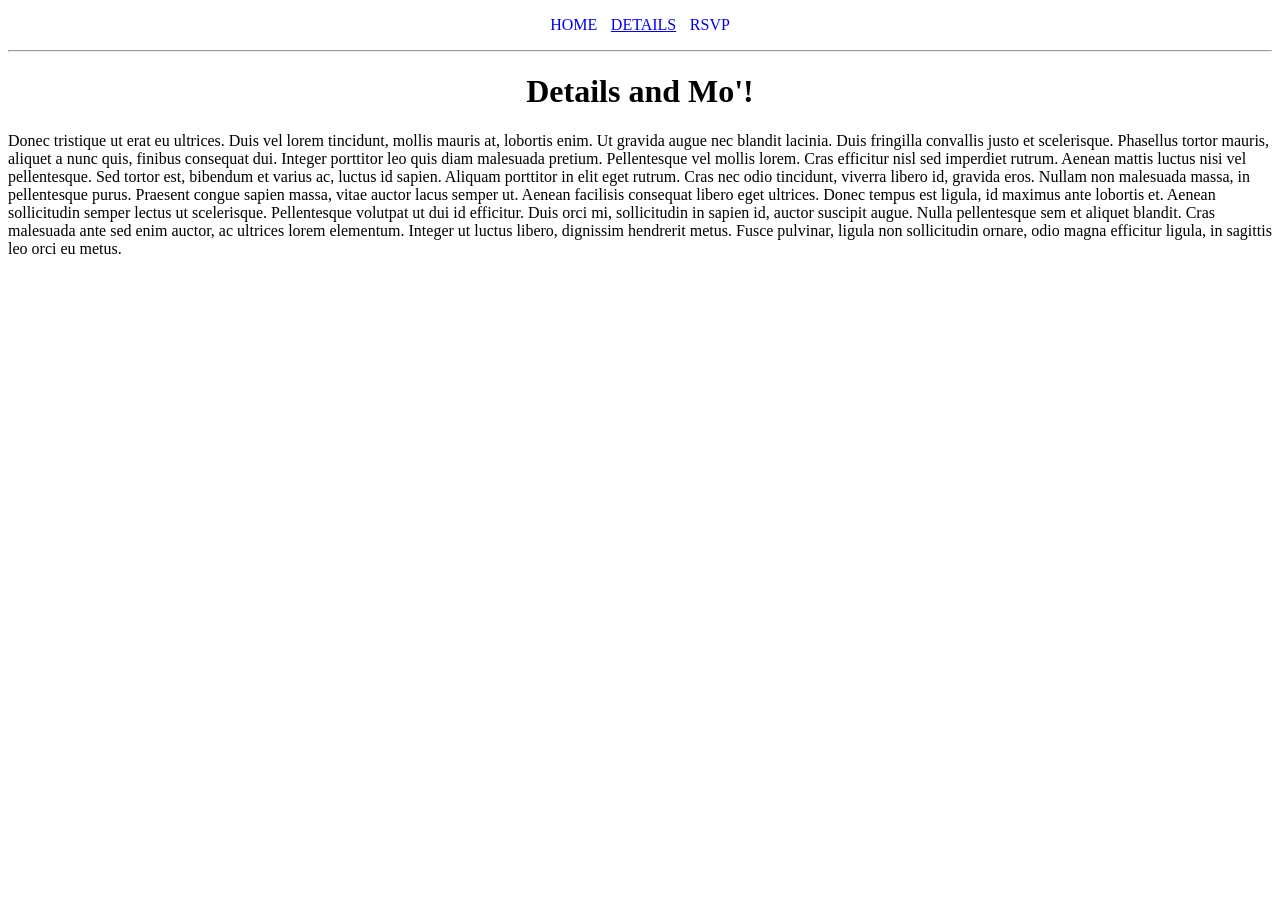
==== details.html @ 3e86ffa3 "first" ====
<!DOCTYPE html>
<html>
<head>
	<title>WedFest 2025!</title>
	<link rel="stylesheet" type="text/css" href="./css/water.min.css?1">
	<link rel="stylesheet" type="text/css" href="./css/main.css?3">
	<link rel="icon" type="image/png" href="/images/favicon.ico">
	<link rel="image_src" href="http://erhart.me/images/logo.png" />
	<meta property="og:url" content="http://erhart.me/" />
	<meta property="og:image" content="http://erhart.me/images/logo.png" />
	<meta property="og:title" content="WedFest 2025" />
	<meta property="og:description" content="Coolest Wedding You've Ever Been To." />
	<meta name="viewport" content="width=device-width, initial-scale=1.0">
</style>

</head>
<body>

<div>
	<center>
		<ul>
		 <li><a href="/">Home</a></li>
		 <li><a href="#" class='selected'>Details</a></li>
		 <li><a href="#">RSVP</a></li>
		</ul>
	</center>
	<hr />
	<div>
	<center>
		<h1>Details and Mo'!</h1>
	</center>
	<p>
		

Donec tristique ut erat eu ultrices. Duis vel lorem tincidunt, mollis mauris at, lobortis enim. Ut gravida augue nec blandit lacinia. Duis fringilla convallis justo et scelerisque. Phasellus tortor mauris, aliquet a nunc quis, finibus consequat dui. Integer porttitor leo quis diam malesuada pretium. Pellentesque vel mollis lorem. Cras efficitur nisl sed imperdiet rutrum. Aenean mattis luctus nisi vel pellentesque. Sed tortor est, bibendum et varius ac, luctus id sapien. Aliquam porttitor in elit eget rutrum. Cras nec odio tincidunt, viverra libero id, gravida eros. Nullam non malesuada massa, in pellentesque purus. Praesent congue sapien massa, vitae auctor lacus semper ut. Aenean facilisis consequat libero eget ultrices. Donec tempus est ligula, id maximus ante lobortis et.

Aenean sollicitudin semper lectus ut scelerisque. Pellentesque volutpat ut dui id efficitur. Duis orci mi, sollicitudin in sapien id, auctor suscipit augue. Nulla pellentesque sem et aliquet blandit. Cras malesuada ante sed enim auctor, ac ultrices lorem elementum. Integer ut luctus libero, dignissim hendrerit metus. Fusce pulvinar, ligula non sollicitudin ornare, odio magna efficitur ligula, in sagittis leo orci eu metus. 
	</p>
	</div>

</div>
</body>
</html>
---- css/water.min.css ----
:root{--background-body:#fff;--background:#efefef;--background-alt:#f7f7f7;--selection:#9e9e9e;--text-main:#363636;--text-bright:#000;--text-muted:#70777f;--links:#0076d1;--focus:rgba(0,150,191,0.67);--border:#dbdbdb;--code:#000;--animation-duration:0.1s;--button-base:#d0cfcf;--button-hover:#9b9b9b;--scrollbar-thumb:#aaa;--scrollbar-thumb-hover:var(--button-hover);--form-placeholder:#949494;--form-text:#1d1d1d;--variable:#39a33c;--highlight:#ff0;--select-arrow:url("data:image/svg+xml;charset=utf-8,%3Csvg xmlns='http://www.w3.org/2000/svg' height='63' width='117' fill='%23161f27'%3E%3Cpath d='M115 2c-1-2-4-2-5 0L59 53 7 2a4 4 0 00-5 5l54 54 2 2 3-2 54-54c2-1 2-4 0-5z'/%3E%3C/svg%3E")}@media (prefers-color-scheme:dark){:root{--background-body:#202b38;--background:#161f27;--background-alt:#1a242f;--selection:#1c76c5;--text-main:#dbdbdb;--text-bright:#fff;--text-muted:#a9b1ba;--links:#41adff;--focus:rgba(0,150,191,0.67);--border:#526980;--code:#ffbe85;--animation-duration:0.1s;--button-base:#0c151c;--button-hover:#040a0f;--scrollbar-thumb:var(--button-hover);--scrollbar-thumb-hover:#000;--form-placeholder:#a9a9a9;--form-text:#fff;--variable:#d941e2;--highlight:#efdb43;--select-arrow:url("data:image/svg+xml;charset=utf-8,%3Csvg xmlns='http://www.w3.org/2000/svg' height='63' width='117' fill='%23efefef'%3E%3Cpath d='M115 2c-1-2-4-2-5 0L59 53 7 2a4 4 0 00-5 5l54 54 2 2 3-2 54-54c2-1 2-4 0-5z'/%3E%3C/svg%3E")}}html{scrollbar-color:#aaa #fff;scrollbar-color:var(--scrollbar-thumb) var(--background-body);scrollbar-width:thin}@media (prefers-color-scheme:dark){html{scrollbar-color:#040a0f #202b38;scrollbar-color:var(--scrollbar-thumb) var(--background-body)}}body{font-family:system-ui,-apple-system,BlinkMacSystemFont,Segoe UI,Roboto,Oxygen,Ubuntu,Cantarell,Fira Sans,Droid Sans,Helvetica Neue,Segoe UI Emoji,Apple Color Emoji,Noto Color Emoji,sans-serif;line-height:1.4;max-width:800px;margin:20px auto;padding:0 10px;word-wrap:break-word;color:#363636;color:var(--text-main);background:#fff;background:var(--background-body);text-rendering:optimizeLegibility}@media (prefers-color-scheme:dark){body{background:#202b38;background:var(--background-body);color:#dbdbdb;color:var(--text-main)}}button{transition:background-color .1s linear,border-color .1s linear,color .1s linear,box-shadow .1s linear,transform .1s ease;transition:background-color var(--animation-duration) linear,border-color var(--animation-duration) linear,color var(--animation-duration) linear,box-shadow var(--animation-duration) linear,transform var(--animation-duration) ease}@media (prefers-color-scheme:dark){button{transition:background-color .1s linear,border-color .1s linear,color .1s linear,box-shadow .1s linear,transform .1s ease;transition:background-color var(--animation-duration) linear,border-color var(--animation-duration) linear,color var(--animation-duration) linear,box-shadow var(--animation-duration) linear,transform var(--animation-duration) ease}}input{transition:background-color .1s linear,border-color .1s linear,color .1s linear,box-shadow .1s linear,transform .1s ease;transition:background-color var(--animation-duration) linear,border-color var(--animation-duration) linear,color var(--animation-duration) linear,box-shadow var(--animation-duration) linear,transform var(--animation-duration) ease}@media (prefers-color-scheme:dark){input{transition:background-color .1s linear,border-color .1s linear,color .1s linear,box-shadow .1s linear,transform .1s ease;transition:background-color var(--animation-duration) linear,border-color var(--animation-duration) linear,color var(--animation-duration) linear,box-shadow var(--animation-duration) linear,transform var(--animation-duration) ease}}textarea{transition:background-color .1s linear,border-color .1s linear,color .1s linear,box-shadow .1s linear,transform .1s ease;transition:background-color var(--animation-duration) linear,border-color var(--animation-duration) linear,color var(--animation-duration) linear,box-shadow var(--animation-duration) linear,transform var(--animation-duration) ease}@media (prefers-color-scheme:dark){textarea{transition:background-color .1s linear,border-color .1s linear,color .1s linear,box-shadow .1s linear,transform .1s ease;transition:background-color var(--animation-duration) linear,border-color var(--animation-duration) linear,color var(--animation-duration) linear,box-shadow var(--animation-duration) linear,transform var(--animation-duration) ease}}h1{font-size:2.2em;margin-top:0}h1,h2,h3,h4,h5,h6{margin-bottom:12px;margin-top:24px}h1{color:#000;color:var(--text-bright)}@media (prefers-color-scheme:dark){h1{color:#fff;color:var(--text-bright)}}h2{color:#000;color:var(--text-bright)}@media (prefers-color-scheme:dark){h2{color:#fff;color:var(--text-bright)}}h3{color:#000;color:var(--text-bright)}@media (prefers-color-scheme:dark){h3{color:#fff;color:var(--text-bright)}}h4{color:#000;color:var(--text-bright)}@media (prefers-color-scheme:dark){h4{color:#fff;color:var(--text-bright)}}h5{color:#000;color:var(--text-bright)}@media (prefers-color-scheme:dark){h5{color:#fff;color:var(--text-bright)}}h6{color:#000;color:var(--text-bright)}@media (prefers-color-scheme:dark){h6{color:#fff;color:var(--text-bright)}}strong{color:#000;color:var(--text-bright)}@media (prefers-color-scheme:dark){strong{color:#fff;color:var(--text-bright)}}b,h1,h2,h3,h4,h5,h6,strong,th{font-weight:600}q:after,q:before{content:none}blockquote{border-left:4px solid rgba(0,150,191,.67);border-left:4px solid var(--focus);margin:1.5em 0;padding:.5em 1em;font-style:italic}@media (prefers-color-scheme:dark){blockquote{border-left:4px solid rgba(0,150,191,.67);border-left:4px solid var(--focus)}}q{border-left:4px solid rgba(0,150,191,.67);border-left:4px solid var(--focus);margin:1.5em 0;padding:.5em 1em;font-style:italic}@media (prefers-color-scheme:dark){q{border-left:4px solid rgba(0,150,191,.67);border-left:4px solid var(--focus)}}blockquote>footer{font-style:normal;border:0}address,blockquote cite{font-style:normal}a[href^=mailto\:]:before{content:"📧 "}a[href^=tel\:]:before{content:"📞 "}a[href^=sms\:]:before{content:"💬 "}mark{background-color:#ff0;background-color:var(--highlight);border-radius:2px;padding:0 2px;color:#000}@media (prefers-color-scheme:dark){mark{background-color:#efdb43;background-color:var(--highlight)}}a>code,a>strong{color:inherit}button,input[type=button],input[type=checkbox],input[type=radio],input[type=range],input[type=reset],input[type=submit],select{cursor:pointer}input,select{display:block}[type=checkbox],[type=radio]{display:initial}input{color:#1d1d1d;color:var(--form-text);background-color:#efefef;background-color:var(--background);font-family:inherit;font-size:inherit;margin-right:6px;margin-bottom:6px;padding:10px;border:none;border-radius:6px;outline:none}@media (prefers-color-scheme:dark){input{background-color:#161f27;background-color:var(--background);color:#fff;color:var(--form-text)}}button{color:#1d1d1d;color:var(--form-text);background-color:#efefef;background-color:var(--background);font-family:inherit;font-size:inherit;margin-right:6px;margin-bottom:6px;padding:10px;border:none;border-radius:6px;outline:none}@media (prefers-color-scheme:dark){button{background-color:#161f27;background-color:var(--background);color:#fff;color:var(--form-text)}}textarea{color:#1d1d1d;color:var(--form-text);background-color:#efefef;background-color:var(--background);font-family:inherit;font-size:inherit;margin-right:6px;margin-bottom:6px;padding:10px;border:none;border-radius:6px;outline:none}@media (prefers-color-scheme:dark){textarea{background-color:#161f27;background-color:var(--background);color:#fff;color:var(--form-text)}}select{color:#1d1d1d;color:var(--form-text);background-color:#efefef;background-color:var(--background);font-family:inherit;font-size:inherit;margin-right:6px;margin-bottom:6px;padding:10px;border:none;border-radius:6px;outline:none}@media (prefers-color-scheme:dark){select{background-color:#161f27;background-color:var(--background);color:#fff;color:var(--form-text)}}button{background-color:#d0cfcf;background-color:var(--button-base);padding-right:30px;padding-left:30px}@media (prefers-color-scheme:dark){button{background-color:#0c151c;background-color:var(--button-base)}}input[type=submit]{background-color:#d0cfcf;background-color:var(--button-base);padding-right:30px;padding-left:30px}@media (prefers-color-scheme:dark){input[type=submit]{background-color:#0c151c;background-color:var(--button-base)}}input[type=reset]{background-color:#d0cfcf;background-color:var(--button-base);padding-right:30px;padding-left:30px}@media (prefers-color-scheme:dark){input[type=reset]{background-color:#0c151c;background-color:var(--button-base)}}input[type=button]{background-color:#d0cfcf;background-color:var(--button-base);padding-right:30px;padding-left:30px}@media (prefers-color-scheme:dark){input[type=button]{background-color:#0c151c;background-color:var(--button-base)}}button:hover{background:#9b9b9b;background:var(--button-hover)}@media (prefers-color-scheme:dark){button:hover{background:#040a0f;background:var(--button-hover)}}input[type=submit]:hover{background:#9b9b9b;background:var(--button-hover)}@media (prefers-color-scheme:dark){input[type=submit]:hover{background:#040a0f;background:var(--button-hover)}}input[type=reset]:hover{background:#9b9b9b;background:var(--button-hover)}@media (prefers-color-scheme:dark){input[type=reset]:hover{background:#040a0f;background:var(--button-hover)}}input[type=button]:hover{background:#9b9b9b;background:var(--button-hover)}@media (prefers-color-scheme:dark){input[type=button]:hover{background:#040a0f;background:var(--button-hover)}}input[type=color]{min-height:2rem;padding:8px;cursor:pointer}input[type=checkbox],input[type=radio]{height:1em;width:1em}input[type=radio]{border-radius:100%}input{vertical-align:top}label{vertical-align:middle;margin-bottom:4px;display:inline-block}button,input:not([type=checkbox]):not([type=radio]),input[type=range],select,textarea{-webkit-appearance:none}textarea{display:block;margin-right:0;box-sizing:border-box;resize:vertical}textarea:not([cols]){width:100%}textarea:not([rows]){min-height:40px;height:140px}select{background:#efefef url("data:image/svg+xml;charset=utf-8,%3Csvg xmlns='http://www.w3.org/2000/svg' height='63' width='117' fill='%23161f27'%3E%3Cpath d='M115 2c-1-2-4-2-5 0L59 53 7 2a4 4 0 00-5 5l54 54 2 2 3-2 54-54c2-1 2-4 0-5z'/%3E%3C/svg%3E") calc(100% - 12px) 50%/12px no-repeat;background:var(--background) var(--select-arrow) calc(100% - 12px) 50%/12px no-repeat;padding-right:35px}@media (prefers-color-scheme:dark){select{background:#161f27 url("data:image/svg+xml;charset=utf-8,%3Csvg xmlns='http://www.w3.org/2000/svg' height='63' width='117' fill='%23efefef'%3E%3Cpath d='M115 2c-1-2-4-2-5 0L59 53 7 2a4 4 0 00-5 5l54 54 2 2 3-2 54-54c2-1 2-4 0-5z'/%3E%3C/svg%3E") calc(100% - 12px) 50%/12px no-repeat;background:var(--background) var(--select-arrow) calc(100% - 12px) 50%/12px no-repeat}}select::-ms-expand{display:none}select[multiple]{padding-right:10px;background-image:none;overflow-y:auto}input:focus{box-shadow:0 0 0 2px rgba(0,150,191,.67);box-shadow:0 0 0 2px var(--focus)}@media (prefers-color-scheme:dark){input:focus{box-shadow:0 0 0 2px rgba(0,150,191,.67);box-shadow:0 0 0 2px var(--focus)}}select:focus{box-shadow:0 0 0 2px rgba(0,150,191,.67);box-shadow:0 0 0 2px var(--focus)}@media (prefers-color-scheme:dark){select:focus{box-shadow:0 0 0 2px rgba(0,150,191,.67);box-shadow:0 0 0 2px var(--focus)}}button:focus{box-shadow:0 0 0 2px rgba(0,150,191,.67);box-shadow:0 0 0 2px var(--focus)}@media (prefers-color-scheme:dark){button:focus{box-shadow:0 0 0 2px rgba(0,150,191,.67);box-shadow:0 0 0 2px var(--focus)}}textarea:focus{box-shadow:0 0 0 2px rgba(0,150,191,.67);box-shadow:0 0 0 2px var(--focus)}@media (prefers-color-scheme:dark){textarea:focus{box-shadow:0 0 0 2px rgba(0,150,191,.67);box-shadow:0 0 0 2px var(--focus)}}button:active,input[type=button]:active,input[type=checkbox]:active,input[type=radio]:active,input[type=range]:active,input[type=reset]:active,input[type=submit]:active{transform:translateY(2px)}button:disabled,input:disabled,select:disabled,textarea:disabled{cursor:not-allowed;opacity:.5}::-moz-placeholder{color:#949494;color:var(--form-placeholder)}:-ms-input-placeholder{color:#949494;color:var(--form-placeholder)}::-ms-input-placeholder{color:#949494;color:var(--form-placeholder)}::placeholder{color:#949494;color:var(--form-placeholder)}@media (prefers-color-scheme:dark){::-moz-placeholder{color:#a9a9a9;color:var(--form-placeholder)}:-ms-input-placeholder{color:#a9a9a9;color:var(--form-placeholder)}::-ms-input-placeholder{color:#a9a9a9;color:var(--form-placeholder)}::placeholder{color:#a9a9a9;color:var(--form-placeholder)}}fieldset{border:1px solid rgba(0,150,191,.67);border:1px solid var(--focus);border-radius:6px;margin:0 0 12px;padding:10px}@media (prefers-color-scheme:dark){fieldset{border:1px solid rgba(0,150,191,.67);border:1px solid var(--focus)}}legend{font-size:.9em;font-weight:600}input[type=range]{margin:10px 0;padding:10px 0;background:transparent}input[type=range]:focus{outline:none}input[type=range]::-webkit-slider-runnable-track{width:100%;height:9.5px;-webkit-transition:.2s;transition:.2s;background:#efefef;background:var(--background);border-radius:3px}@media (prefers-color-scheme:dark){input[type=range]::-webkit-slider-runnable-track{background:#161f27;background:var(--background)}}input[type=range]::-webkit-slider-thumb{box-shadow:0 1px 1px #000,0 0 1px #0d0d0d;height:20px;width:20px;border-radius:50%;background:#dbdbdb;background:var(--border);-webkit-appearance:none;margin-top:-7px}@media (prefers-color-scheme:dark){input[type=range]::-webkit-slider-thumb{background:#526980;background:var(--border)}}input[type=range]:focus::-webkit-slider-runnable-track{background:#efefef;background:var(--background)}@media (prefers-color-scheme:dark){input[type=range]:focus::-webkit-slider-runnable-track{background:#161f27;background:var(--background)}}input[type=range]::-moz-range-track{width:100%;height:9.5px;-moz-transition:.2s;transition:.2s;background:#efefef;background:var(--background);border-radius:3px}@media (prefers-color-scheme:dark){input[type=range]::-moz-range-track{background:#161f27;background:var(--background)}}input[type=range]::-moz-range-thumb{box-shadow:1px 1px 1px #000,0 0 1px #0d0d0d;height:20px;width:20px;border-radius:50%;background:#dbdbdb;background:var(--border)}@media (prefers-color-scheme:dark){input[type=range]::-moz-range-thumb{background:#526980;background:var(--border)}}input[type=range]::-ms-track{width:100%;height:9.5px;background:transparent;border-color:transparent;border-width:16px 0;color:transparent}input[type=range]::-ms-fill-lower{background:#efefef;background:var(--background);border:.2px solid #010101;border-radius:3px;box-shadow:1px 1px 1px #000,0 0 1px #0d0d0d}@media (prefers-color-scheme:dark){input[type=range]::-ms-fill-lower{background:#161f27;background:var(--background)}}input[type=range]::-ms-fill-upper{background:#efefef;background:var(--background);border:.2px solid #010101;border-radius:3px;box-shadow:1px 1px 1px #000,0 0 1px #0d0d0d}@media (prefers-color-scheme:dark){input[type=range]::-ms-fill-upper{background:#161f27;background:var(--background)}}input[type=range]::-ms-thumb{box-shadow:1px 1px 1px #000,0 0 1px #0d0d0d;border:1px solid #000;height:20px;width:20px;border-radius:50%;background:#dbdbdb;background:var(--border)}@media (prefers-color-scheme:dark){input[type=range]::-ms-thumb{background:#526980;background:var(--border)}}input[type=range]:focus::-ms-fill-lower{background:#efefef;background:var(--background)}@media (prefers-color-scheme:dark){input[type=range]:focus::-ms-fill-lower{background:#161f27;background:var(--background)}}input[type=range]:focus::-ms-fill-upper{background:#efefef;background:var(--background)}@media (prefers-color-scheme:dark){input[type=range]:focus::-ms-fill-upper{background:#161f27;background:var(--background)}}a{text-decoration:none;color:#0076d1;color:var(--links)}@media (prefers-color-scheme:dark){a{color:#41adff;color:var(--links)}}a:hover{text-decoration:underline}code{background:#efefef;background:var(--background);color:#000;color:var(--code);padding:2.5px 5px;border-radius:6px;font-size:1em}@media (prefers-color-scheme:dark){code{color:#ffbe85;color:var(--code);background:#161f27;background:var(--background)}}samp{background:#efefef;background:var(--background);color:#000;color:var(--code);padding:2.5px 5px;border-radius:6px;font-size:1em}@media (prefers-color-scheme:dark){samp{color:#ffbe85;color:var(--code);background:#161f27;background:var(--background)}}time{background:#efefef;background:var(--background);color:#000;color:var(--code);padding:2.5px 5px;border-radius:6px;font-size:1em}@media (prefers-color-scheme:dark){time{color:#ffbe85;color:var(--code);background:#161f27;background:var(--background)}}pre>code{padding:10px;display:block;overflow-x:auto}var{color:#39a33c;color:var(--variable);font-style:normal;font-family:monospace}@media (prefers-color-scheme:dark){var{color:#d941e2;color:var(--variable)}}kbd{background:#efefef;background:var(--background);border:1px solid #dbdbdb;border:1px solid var(--border);border-radius:2px;color:#363636;color:var(--text-main);padding:2px 4px}@media (prefers-color-scheme:dark){kbd{color:#dbdbdb;color:var(--text-main);border:1px solid #526980;border:1px solid var(--border);background:#161f27;background:var(--background)}}img,video{max-width:100%;height:auto}hr{border:none;border-top:1px solid #dbdbdb;border-top:1px solid var(--border)}@media (prefers-color-scheme:dark){hr{border-top:1px solid #526980;border-top:1px solid var(--border)}}table{border-collapse:collapse;margin-bottom:10px;width:100%;table-layout:fixed}table caption,td,th{text-align:left}td,th{padding:6px;vertical-align:top;word-wrap:break-word}thead{border-bottom:1px solid #dbdbdb;border-bottom:1px solid var(--border)}@media (prefers-color-scheme:dark){thead{border-bottom:1px solid #526980;border-bottom:1px solid var(--border)}}tfoot{border-top:1px solid #dbdbdb;border-top:1px solid var(--border)}@media (prefers-color-scheme:dark){tfoot{border-top:1px solid #526980;border-top:1px solid var(--border)}}tbody tr:nth-child(2n){background-color:#efefef;background-color:var(--background)}@media (prefers-color-scheme:dark){tbody tr:nth-child(2n){background-color:#161f27;background-color:var(--background)}}tbody tr:nth-child(2n) button{background-color:#f7f7f7;background-color:var(--background-alt)}@media (prefers-color-scheme:dark){tbody tr:nth-child(2n) button{background-color:#1a242f;background-color:var(--background-alt)}}tbody tr:nth-child(2n) button:hover{background-color:#fff;background-color:var(--background-body)}@media (prefers-color-scheme:dark){tbody tr:nth-child(2n) button:hover{background-color:#202b38;background-color:var(--background-body)}}::-webkit-scrollbar{height:10px;width:10px}::-webkit-scrollbar-track{background:#efefef;background:var(--background);border-radius:6px}@media (prefers-color-scheme:dark){::-webkit-scrollbar-track{background:#161f27;background:var(--background)}}::-webkit-scrollbar-thumb{background:#aaa;background:var(--scrollbar-thumb);border-radius:6px}@media (prefers-color-scheme:dark){::-webkit-scrollbar-thumb{background:#040a0f;background:var(--scrollbar-thumb)}}::-webkit-scrollbar-thumb:hover{background:#9b9b9b;background:var(--scrollbar-thumb-hover)}@media (prefers-color-scheme:dark){::-webkit-scrollbar-thumb:hover{background:#000;background:var(--scrollbar-thumb-hover)}}::-moz-selection{background-color:#9e9e9e;background-color:var(--selection);color:#000;color:var(--text-bright)}::selection{background-color:#9e9e9e;background-color:var(--selection);color:#000;color:var(--text-bright)}@media (prefers-color-scheme:dark){::-moz-selection{color:#fff;color:var(--text-bright)}::selection{color:#fff;color:var(--text-bright)}}@media (prefers-color-scheme:dark){::-moz-selection{background-color:#1c76c5;background-color:var(--selection)}::selection{background-color:#1c76c5;background-color:var(--selection)}}details{display:flex;flex-direction:column;align-items:flex-start;background-color:#f7f7f7;background-color:var(--background-alt);padding:10px 10px 0;margin:1em 0;border-radius:6px;overflow:hidden}@media (prefers-color-scheme:dark){details{background-color:#1a242f;background-color:var(--background-alt)}}details[open]{padding:10px}details>:last-child{margin-bottom:0}details[open] summary{margin-bottom:10px}summary{display:list-item;background-color:#efefef;background-color:var(--background);padding:10px;margin:-10px -10px 0;cursor:pointer;outline:none}@media (prefers-color-scheme:dark){summary{background-color:#161f27;background-color:var(--background)}}summary:focus,summary:hover{text-decoration:underline}details>:not(summary){margin-top:0}summary::-webkit-details-marker{color:#363636;color:var(--text-main)}@media (prefers-color-scheme:dark){summary::-webkit-details-marker{color:#dbdbdb;color:var(--text-main)}}dialog{background-color:#f7f7f7;background-color:var(--background-alt);color:#363636;color:var(--text-main);border-radius:6px;border:#dbdbdb;border-color:var(--border);padding:10px 30px}@media (prefers-color-scheme:dark){dialog{border-color:#526980;border-color:var(--border);color:#dbdbdb;color:var(--text-main);background-color:#1a242f;background-color:var(--background-alt)}}dialog>header:first-child{background-color:#efefef;background-color:var(--background);border-radius:6px 6px 0 0;margin:-10px -30px 10px;padding:10px;text-align:center}@media (prefers-color-scheme:dark){dialog>header:first-child{background-color:#161f27;background-color:var(--background)}}dialog::-webkit-backdrop{background:rgba(0,0,0,.61);-webkit-backdrop-filter:blur(4px);backdrop-filter:blur(4px)}dialog::backdrop{background:rgba(0,0,0,.61);-webkit-backdrop-filter:blur(4px);backdrop-filter:blur(4px)}footer{border-top:1px solid #dbdbdb;border-top:1px solid var(--border);padding-top:10px;color:#70777f;color:var(--text-muted)}@media (prefers-color-scheme:dark){footer{color:#a9b1ba;color:var(--text-muted);border-top:1px solid #526980;border-top:1px solid var(--border)}}body>footer{margin-top:40px}@media print{body,button,code,details,input,pre,summary,textarea{background-color:#fff}button,input,textarea{border:1px solid #000}body,button,code,footer,h1,h2,h3,h4,h5,h6,input,pre,strong,summary,textarea{color:#000}summary::marker{color:#000}summary::-webkit-details-marker{color:#000}tbody tr:nth-child(2n){background-color:#f2f2f2}a{color:#00f;text-decoration:underline}}
---- css/main.css ----
html,body {
     font-family: Charter, "Linux Libertine", Georgia, serif;
     font-style: normal;
}

  @media (prefers-color-scheme: dark) {
    :root {
      --background-body: #593954;
    }
   li a { color: white; }
  }

 ul { list-style: none; padding:0px; } li { text-transform: uppercase; display: inline-block }
li a { text-decoration: none; padding: 0.1em 0.3em; }
li a.selected { text-decoration: underline  }
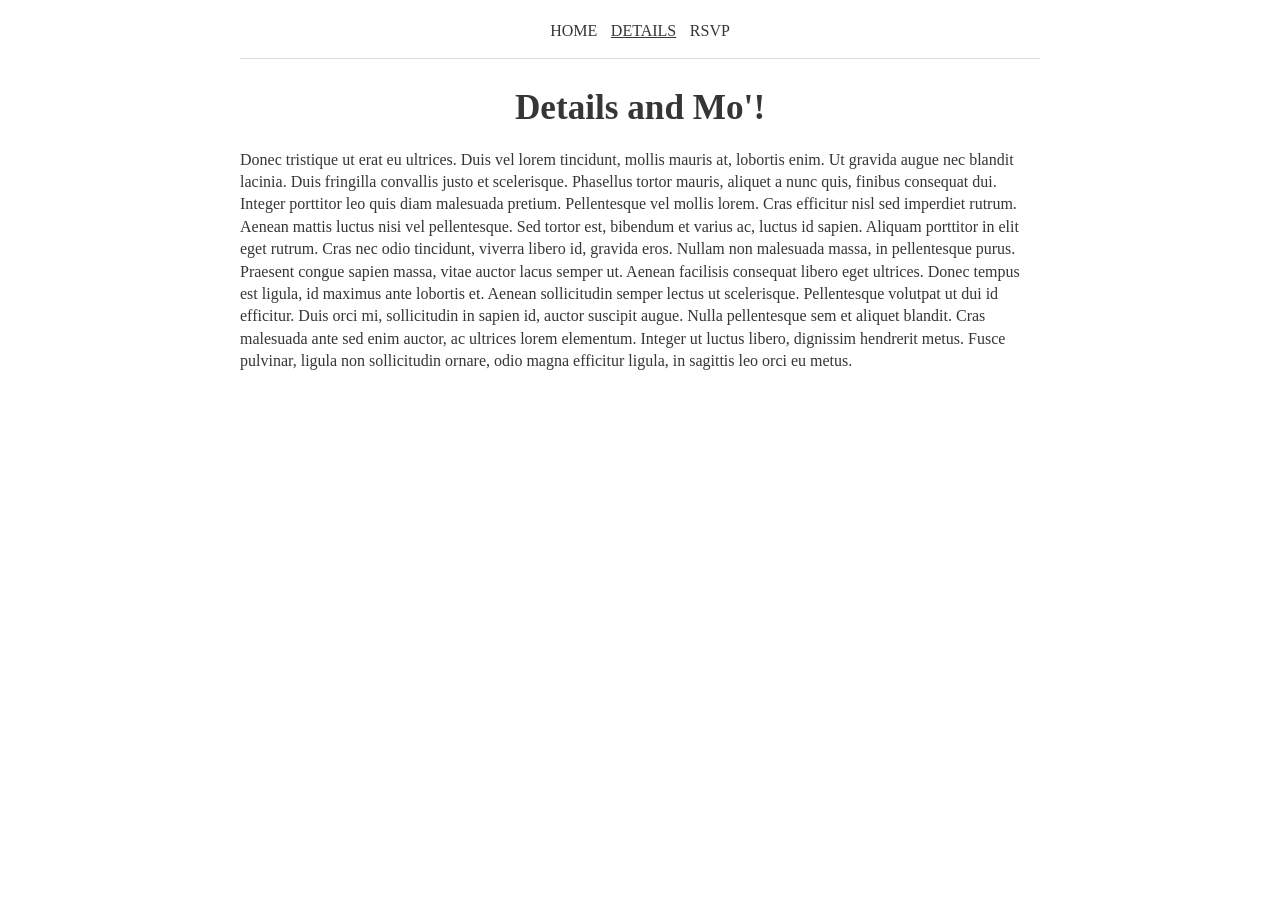
==== commit ac818190: "new stuff" ====
--- a/details.html
+++ b/details.html
@@ -21,7 +21,7 @@
 		<ul>
 		 <li><a href="/">Home</a></li>
 		 <li><a href="#" class='selected'>Details</a></li>
-		 <li><a href="#">RSVP</a></li>
+		 <li><a href="/rsvp.html">RSVP</a></li>
 		</ul>
 	</center>
 	<hr />
@@ -36,8 +36,6 @@
 
 Aenean sollicitudin semper lectus ut scelerisque. Pellentesque volutpat ut dui id efficitur. Duis orci mi, sollicitudin in sapien id, auctor suscipit augue. Nulla pellentesque sem et aliquet blandit. Cras malesuada ante sed enim auctor, ac ultrices lorem elementum. Integer ut luctus libero, dignissim hendrerit metus. Fusce pulvinar, ligula non sollicitudin ornare, odio magna efficitur ligula, in sagittis leo orci eu metus. 
 	</p>
-	</div>
-
 </div>
 </body>
 </html>
--- a/css/water.min.css
+++ b/css/water.min.css
@@ -1 +1,886 @@
-:root{--background-body:#fff;--background:#efefef;--background-alt:#f7f7f7;--selection:#9e9e9e;--text-main:#363636;--text-bright:#000;--text-muted:#70777f;--links:#0076d1;--focus:rgba(0,150,191,0.67);--border:#dbdbdb;--code:#000;--animation-duration:0.1s;--button-base:#d0cfcf;--button-hover:#9b9b9b;--scrollbar-thumb:#aaa;--scrollbar-thumb-hover:var(--button-hover);--form-placeholder:#949494;--form-text:#1d1d1d;--variable:#39a33c;--highlight:#ff0;--select-arrow:url("data:image/svg+xml;charset=utf-8,%3Csvg xmlns='http://www.w3.org/2000/svg' height='63' width='117' fill='%23161f27'%3E%3Cpath d='M115 2c-1-2-4-2-5 0L59 53 7 2a4 4 0 00-5 5l54 54 2 2 3-2 54-54c2-1 2-4 0-5z'/%3E%3C/svg%3E")}@media (prefers-color-scheme:dark){:root{--background-body:#202b38;--background:#161f27;--background-alt:#1a242f;--selection:#1c76c5;--text-main:#dbdbdb;--text-bright:#fff;--text-muted:#a9b1ba;--links:#41adff;--focus:rgba(0,150,191,0.67);--border:#526980;--code:#ffbe85;--animation-duration:0.1s;--button-base:#0c151c;--button-hover:#040a0f;--scrollbar-thumb:var(--button-hover);--scrollbar-thumb-hover:#000;--form-placeholder:#a9a9a9;--form-text:#fff;--variable:#d941e2;--highlight:#efdb43;--select-arrow:url("data:image/svg+xml;charset=utf-8,%3Csvg xmlns='http://www.w3.org/2000/svg' height='63' width='117' fill='%23efefef'%3E%3Cpath d='M115 2c-1-2-4-2-5 0L59 53 7 2a4 4 0 00-5 5l54 54 2 2 3-2 54-54c2-1 2-4 0-5z'/%3E%3C/svg%3E")}}html{scrollbar-color:#aaa #fff;scrollbar-color:var(--scrollbar-thumb) var(--background-body);scrollbar-width:thin}@media (prefers-color-scheme:dark){html{scrollbar-color:#040a0f #202b38;scrollbar-color:var(--scrollbar-thumb) var(--background-body)}}body{font-family:system-ui,-apple-system,BlinkMacSystemFont,Segoe UI,Roboto,Oxygen,Ubuntu,Cantarell,Fira Sans,Droid Sans,Helvetica Neue,Segoe UI Emoji,Apple Color Emoji,Noto Color Emoji,sans-serif;line-height:1.4;max-width:800px;margin:20px auto;padding:0 10px;word-wrap:break-word;color:#363636;color:var(--text-main);background:#fff;background:var(--background-body);text-rendering:optimizeLegibility}@media (prefers-color-scheme:dark){body{background:#202b38;background:var(--background-body);color:#dbdbdb;color:var(--text-main)}}button{transition:background-color .1s linear,border-color .1s linear,color .1s linear,box-shadow .1s linear,transform .1s ease;transition:background-color var(--animation-duration) linear,border-color var(--animation-duration) linear,color var(--animation-duration) linear,box-shadow var(--animation-duration) linear,transform var(--animation-duration) ease}@media (prefers-color-scheme:dark){button{transition:background-color .1s linear,border-color .1s linear,color .1s linear,box-shadow .1s linear,transform .1s ease;transition:background-color var(--animation-duration) linear,border-color var(--animation-duration) linear,color var(--animation-duration) linear,box-shadow var(--animation-duration) linear,transform var(--animation-duration) ease}}input{transition:background-color .1s linear,border-color .1s linear,color .1s linear,box-shadow .1s linear,transform .1s ease;transition:background-color var(--animation-duration) linear,border-color var(--animation-duration) linear,color var(--animation-duration) linear,box-shadow var(--animation-duration) linear,transform var(--animation-duration) ease}@media (prefers-color-scheme:dark){input{transition:background-color .1s linear,border-color .1s linear,color .1s linear,box-shadow .1s linear,transform .1s ease;transition:background-color var(--animation-duration) linear,border-color var(--animation-duration) linear,color var(--animation-duration) linear,box-shadow var(--animation-duration) linear,transform var(--animation-duration) ease}}textarea{transition:background-color .1s linear,border-color .1s linear,color .1s linear,box-shadow .1s linear,transform .1s ease;transition:background-color var(--animation-duration) linear,border-color var(--animation-duration) linear,color var(--animation-duration) linear,box-shadow var(--animation-duration) linear,transform var(--animation-duration) ease}@media (prefers-color-scheme:dark){textarea{transition:background-color .1s linear,border-color .1s linear,color .1s linear,box-shadow .1s linear,transform .1s ease;transition:background-color var(--animation-duration) linear,border-color var(--animation-duration) linear,color var(--animation-duration) linear,box-shadow var(--animation-duration) linear,transform var(--animation-duration) ease}}h1{font-size:2.2em;margin-top:0}h1,h2,h3,h4,h5,h6{margin-bottom:12px;margin-top:24px}h1{color:#000;color:var(--text-bright)}@media (prefers-color-scheme:dark){h1{color:#fff;color:var(--text-bright)}}h2{color:#000;color:var(--text-bright)}@media (prefers-color-scheme:dark){h2{color:#fff;color:var(--text-bright)}}h3{color:#000;color:var(--text-bright)}@media (prefers-color-scheme:dark){h3{color:#fff;color:var(--text-bright)}}h4{color:#000;color:var(--text-bright)}@media (prefers-color-scheme:dark){h4{color:#fff;color:var(--text-bright)}}h5{color:#000;color:var(--text-bright)}@media (prefers-color-scheme:dark){h5{color:#fff;color:var(--text-bright)}}h6{color:#000;color:var(--text-bright)}@media (prefers-color-scheme:dark){h6{color:#fff;color:var(--text-bright)}}strong{color:#000;color:var(--text-bright)}@media (prefers-color-scheme:dark){strong{color:#fff;color:var(--text-bright)}}b,h1,h2,h3,h4,h5,h6,strong,th{font-weight:600}q:after,q:before{content:none}blockquote{border-left:4px solid rgba(0,150,191,.67);border-left:4px solid var(--focus);margin:1.5em 0;padding:.5em 1em;font-style:italic}@media (prefers-color-scheme:dark){blockquote{border-left:4px solid rgba(0,150,191,.67);border-left:4px solid var(--focus)}}q{border-left:4px solid rgba(0,150,191,.67);border-left:4px solid var(--focus);margin:1.5em 0;padding:.5em 1em;font-style:italic}@media (prefers-color-scheme:dark){q{border-left:4px solid rgba(0,150,191,.67);border-left:4px solid var(--focus)}}blockquote>footer{font-style:normal;border:0}address,blockquote cite{font-style:normal}a[href^=mailto\:]:before{content:"📧 "}a[href^=tel\:]:before{content:"📞 "}a[href^=sms\:]:before{content:"💬 "}mark{background-color:#ff0;background-color:var(--highlight);border-radius:2px;padding:0 2px;color:#000}@media (prefers-color-scheme:dark){mark{background-color:#efdb43;background-color:var(--highlight)}}a>code,a>strong{color:inherit}button,input[type=button],input[type=checkbox],input[type=radio],input[type=range],input[type=reset],input[type=submit],select{cursor:pointer}input,select{display:block}[type=checkbox],[type=radio]{display:initial}input{color:#1d1d1d;color:var(--form-text);background-color:#efefef;background-color:var(--background);font-family:inherit;font-size:inherit;margin-right:6px;margin-bottom:6px;padding:10px;border:none;border-radius:6px;outline:none}@media (prefers-color-scheme:dark){input{background-color:#161f27;background-color:var(--background);color:#fff;color:var(--form-text)}}button{color:#1d1d1d;color:var(--form-text);background-color:#efefef;background-color:var(--background);font-family:inherit;font-size:inherit;margin-right:6px;margin-bottom:6px;padding:10px;border:none;border-radius:6px;outline:none}@media (prefers-color-scheme:dark){button{background-color:#161f27;background-color:var(--background);color:#fff;color:var(--form-text)}}textarea{color:#1d1d1d;color:var(--form-text);background-color:#efefef;background-color:var(--background);font-family:inherit;font-size:inherit;margin-right:6px;margin-bottom:6px;padding:10px;border:none;border-radius:6px;outline:none}@media (prefers-color-scheme:dark){textarea{background-color:#161f27;background-color:var(--background);color:#fff;color:var(--form-text)}}select{color:#1d1d1d;color:var(--form-text);background-color:#efefef;background-color:var(--background);font-family:inherit;font-size:inherit;margin-right:6px;margin-bottom:6px;padding:10px;border:none;border-radius:6px;outline:none}@media (prefers-color-scheme:dark){select{background-color:#161f27;background-color:var(--background);color:#fff;color:var(--form-text)}}button{background-color:#d0cfcf;background-color:var(--button-base);padding-right:30px;padding-left:30px}@media (prefers-color-scheme:dark){button{background-color:#0c151c;background-color:var(--button-base)}}input[type=submit]{background-color:#d0cfcf;background-color:var(--button-base);padding-right:30px;padding-left:30px}@media (prefers-color-scheme:dark){input[type=submit]{background-color:#0c151c;background-color:var(--button-base)}}input[type=reset]{background-color:#d0cfcf;background-color:var(--button-base);padding-right:30px;padding-left:30px}@media (prefers-color-scheme:dark){input[type=reset]{background-color:#0c151c;background-color:var(--button-base)}}input[type=button]{background-color:#d0cfcf;background-color:var(--button-base);padding-right:30px;padding-left:30px}@media (prefers-color-scheme:dark){input[type=button]{background-color:#0c151c;background-color:var(--button-base)}}button:hover{background:#9b9b9b;background:var(--button-hover)}@media (prefers-color-scheme:dark){button:hover{background:#040a0f;background:var(--button-hover)}}input[type=submit]:hover{background:#9b9b9b;background:var(--button-hover)}@media (prefers-color-scheme:dark){input[type=submit]:hover{background:#040a0f;background:var(--button-hover)}}input[type=reset]:hover{background:#9b9b9b;background:var(--button-hover)}@media (prefers-color-scheme:dark){input[type=reset]:hover{background:#040a0f;background:var(--button-hover)}}input[type=button]:hover{background:#9b9b9b;background:var(--button-hover)}@media (prefers-color-scheme:dark){input[type=button]:hover{background:#040a0f;background:var(--button-hover)}}input[type=color]{min-height:2rem;padding:8px;cursor:pointer}input[type=checkbox],input[type=radio]{height:1em;width:1em}input[type=radio]{border-radius:100%}input{vertical-align:top}label{vertical-align:middle;margin-bottom:4px;display:inline-block}button,input:not([type=checkbox]):not([type=radio]),input[type=range],select,textarea{-webkit-appearance:none}textarea{display:block;margin-right:0;box-sizing:border-box;resize:vertical}textarea:not([cols]){width:100%}textarea:not([rows]){min-height:40px;height:140px}select{background:#efefef url("data:image/svg+xml;charset=utf-8,%3Csvg xmlns='http://www.w3.org/2000/svg' height='63' width='117' fill='%23161f27'%3E%3Cpath d='M115 2c-1-2-4-2-5 0L59 53 7 2a4 4 0 00-5 5l54 54 2 2 3-2 54-54c2-1 2-4 0-5z'/%3E%3C/svg%3E") calc(100% - 12px) 50%/12px no-repeat;background:var(--background) var(--select-arrow) calc(100% - 12px) 50%/12px no-repeat;padding-right:35px}@media (prefers-color-scheme:dark){select{background:#161f27 url("data:image/svg+xml;charset=utf-8,%3Csvg xmlns='http://www.w3.org/2000/svg' height='63' width='117' fill='%23efefef'%3E%3Cpath d='M115 2c-1-2-4-2-5 0L59 53 7 2a4 4 0 00-5 5l54 54 2 2 3-2 54-54c2-1 2-4 0-5z'/%3E%3C/svg%3E") calc(100% - 12px) 50%/12px no-repeat;background:var(--background) var(--select-arrow) calc(100% - 12px) 50%/12px no-repeat}}select::-ms-expand{display:none}select[multiple]{padding-right:10px;background-image:none;overflow-y:auto}input:focus{box-shadow:0 0 0 2px rgba(0,150,191,.67);box-shadow:0 0 0 2px var(--focus)}@media (prefers-color-scheme:dark){input:focus{box-shadow:0 0 0 2px rgba(0,150,191,.67);box-shadow:0 0 0 2px var(--focus)}}select:focus{box-shadow:0 0 0 2px rgba(0,150,191,.67);box-shadow:0 0 0 2px var(--focus)}@media (prefers-color-scheme:dark){select:focus{box-shadow:0 0 0 2px rgba(0,150,191,.67);box-shadow:0 0 0 2px var(--focus)}}button:focus{box-shadow:0 0 0 2px rgba(0,150,191,.67);box-shadow:0 0 0 2px var(--focus)}@media (prefers-color-scheme:dark){button:focus{box-shadow:0 0 0 2px rgba(0,150,191,.67);box-shadow:0 0 0 2px var(--focus)}}textarea:focus{box-shadow:0 0 0 2px rgba(0,150,191,.67);box-shadow:0 0 0 2px var(--focus)}@media (prefers-color-scheme:dark){textarea:focus{box-shadow:0 0 0 2px rgba(0,150,191,.67);box-shadow:0 0 0 2px var(--focus)}}button:active,input[type=button]:active,input[type=checkbox]:active,input[type=radio]:active,input[type=range]:active,input[type=reset]:active,input[type=submit]:active{transform:translateY(2px)}button:disabled,input:disabled,select:disabled,textarea:disabled{cursor:not-allowed;opacity:.5}::-moz-placeholder{color:#949494;color:var(--form-placeholder)}:-ms-input-placeholder{color:#949494;color:var(--form-placeholder)}::-ms-input-placeholder{color:#949494;color:var(--form-placeholder)}::placeholder{color:#949494;color:var(--form-placeholder)}@media (prefers-color-scheme:dark){::-moz-placeholder{color:#a9a9a9;color:var(--form-placeholder)}:-ms-input-placeholder{color:#a9a9a9;color:var(--form-placeholder)}::-ms-input-placeholder{color:#a9a9a9;color:var(--form-placeholder)}::placeholder{color:#a9a9a9;color:var(--form-placeholder)}}fieldset{border:1px solid rgba(0,150,191,.67);border:1px solid var(--focus);border-radius:6px;margin:0 0 12px;padding:10px}@media (prefers-color-scheme:dark){fieldset{border:1px solid rgba(0,150,191,.67);border:1px solid var(--focus)}}legend{font-size:.9em;font-weight:600}input[type=range]{margin:10px 0;padding:10px 0;background:transparent}input[type=range]:focus{outline:none}input[type=range]::-webkit-slider-runnable-track{width:100%;height:9.5px;-webkit-transition:.2s;transition:.2s;background:#efefef;background:var(--background);border-radius:3px}@media (prefers-color-scheme:dark){input[type=range]::-webkit-slider-runnable-track{background:#161f27;background:var(--background)}}input[type=range]::-webkit-slider-thumb{box-shadow:0 1px 1px #000,0 0 1px #0d0d0d;height:20px;width:20px;border-radius:50%;background:#dbdbdb;background:var(--border);-webkit-appearance:none;margin-top:-7px}@media (prefers-color-scheme:dark){input[type=range]::-webkit-slider-thumb{background:#526980;background:var(--border)}}input[type=range]:focus::-webkit-slider-runnable-track{background:#efefef;background:var(--background)}@media (prefers-color-scheme:dark){input[type=range]:focus::-webkit-slider-runnable-track{background:#161f27;background:var(--background)}}input[type=range]::-moz-range-track{width:100%;height:9.5px;-moz-transition:.2s;transition:.2s;background:#efefef;background:var(--background);border-radius:3px}@media (prefers-color-scheme:dark){input[type=range]::-moz-range-track{background:#161f27;background:var(--background)}}input[type=range]::-moz-range-thumb{box-shadow:1px 1px 1px #000,0 0 1px #0d0d0d;height:20px;width:20px;border-radius:50%;background:#dbdbdb;background:var(--border)}@media (prefers-color-scheme:dark){input[type=range]::-moz-range-thumb{background:#526980;background:var(--border)}}input[type=range]::-ms-track{width:100%;height:9.5px;background:transparent;border-color:transparent;border-width:16px 0;color:transparent}input[type=range]::-ms-fill-lower{background:#efefef;background:var(--background);border:.2px solid #010101;border-radius:3px;box-shadow:1px 1px 1px #000,0 0 1px #0d0d0d}@media (prefers-color-scheme:dark){input[type=range]::-ms-fill-lower{background:#161f27;background:var(--background)}}input[type=range]::-ms-fill-upper{background:#efefef;background:var(--background);border:.2px solid #010101;border-radius:3px;box-shadow:1px 1px 1px #000,0 0 1px #0d0d0d}@media (prefers-color-scheme:dark){input[type=range]::-ms-fill-upper{background:#161f27;background:var(--background)}}input[type=range]::-ms-thumb{box-shadow:1px 1px 1px #000,0 0 1px #0d0d0d;border:1px solid #000;height:20px;width:20px;border-radius:50%;background:#dbdbdb;background:var(--border)}@media (prefers-color-scheme:dark){input[type=range]::-ms-thumb{background:#526980;background:var(--border)}}input[type=range]:focus::-ms-fill-lower{background:#efefef;background:var(--background)}@media (prefers-color-scheme:dark){input[type=range]:focus::-ms-fill-lower{background:#161f27;background:var(--background)}}input[type=range]:focus::-ms-fill-upper{background:#efefef;background:var(--background)}@media (prefers-color-scheme:dark){input[type=range]:focus::-ms-fill-upper{background:#161f27;background:var(--background)}}a{text-decoration:none;color:#0076d1;color:var(--links)}@media (prefers-color-scheme:dark){a{color:#41adff;color:var(--links)}}a:hover{text-decoration:underline}code{background:#efefef;background:var(--background);color:#000;color:var(--code);padding:2.5px 5px;border-radius:6px;font-size:1em}@media (prefers-color-scheme:dark){code{color:#ffbe85;color:var(--code);background:#161f27;background:var(--background)}}samp{background:#efefef;background:var(--background);color:#000;color:var(--code);padding:2.5px 5px;border-radius:6px;font-size:1em}@media (prefers-color-scheme:dark){samp{color:#ffbe85;color:var(--code);background:#161f27;background:var(--background)}}time{background:#efefef;background:var(--background);color:#000;color:var(--code);padding:2.5px 5px;border-radius:6px;font-size:1em}@media (prefers-color-scheme:dark){time{color:#ffbe85;color:var(--code);background:#161f27;background:var(--background)}}pre>code{padding:10px;display:block;overflow-x:auto}var{color:#39a33c;color:var(--variable);font-style:normal;font-family:monospace}@media (prefers-color-scheme:dark){var{color:#d941e2;color:var(--variable)}}kbd{background:#efefef;background:var(--background);border:1px solid #dbdbdb;border:1px solid var(--border);border-radius:2px;color:#363636;color:var(--text-main);padding:2px 4px}@media (prefers-color-scheme:dark){kbd{color:#dbdbdb;color:var(--text-main);border:1px solid #526980;border:1px solid var(--border);background:#161f27;background:var(--background)}}img,video{max-width:100%;height:auto}hr{border:none;border-top:1px solid #dbdbdb;border-top:1px solid var(--border)}@media (prefers-color-scheme:dark){hr{border-top:1px solid #526980;border-top:1px solid var(--border)}}table{border-collapse:collapse;margin-bottom:10px;width:100%;table-layout:fixed}table caption,td,th{text-align:left}td,th{padding:6px;vertical-align:top;word-wrap:break-word}thead{border-bottom:1px solid #dbdbdb;border-bottom:1px solid var(--border)}@media (prefers-color-scheme:dark){thead{border-bottom:1px solid #526980;border-bottom:1px solid var(--border)}}tfoot{border-top:1px solid #dbdbdb;border-top:1px solid var(--border)}@media (prefers-color-scheme:dark){tfoot{border-top:1px solid #526980;border-top:1px solid var(--border)}}tbody tr:nth-child(2n){background-color:#efefef;background-color:var(--background)}@media (prefers-color-scheme:dark){tbody tr:nth-child(2n){background-color:#161f27;background-color:var(--background)}}tbody tr:nth-child(2n) button{background-color:#f7f7f7;background-color:var(--background-alt)}@media (prefers-color-scheme:dark){tbody tr:nth-child(2n) button{background-color:#1a242f;background-color:var(--background-alt)}}tbody tr:nth-child(2n) button:hover{background-color:#fff;background-color:var(--background-body)}@media (prefers-color-scheme:dark){tbody tr:nth-child(2n) button:hover{background-color:#202b38;background-color:var(--background-body)}}::-webkit-scrollbar{height:10px;width:10px}::-webkit-scrollbar-track{background:#efefef;background:var(--background);border-radius:6px}@media (prefers-color-scheme:dark){::-webkit-scrollbar-track{background:#161f27;background:var(--background)}}::-webkit-scrollbar-thumb{background:#aaa;background:var(--scrollbar-thumb);border-radius:6px}@media (prefers-color-scheme:dark){::-webkit-scrollbar-thumb{background:#040a0f;background:var(--scrollbar-thumb)}}::-webkit-scrollbar-thumb:hover{background:#9b9b9b;background:var(--scrollbar-thumb-hover)}@media (prefers-color-scheme:dark){::-webkit-scrollbar-thumb:hover{background:#000;background:var(--scrollbar-thumb-hover)}}::-moz-selection{background-color:#9e9e9e;background-color:var(--selection);color:#000;color:var(--text-bright)}::selection{background-color:#9e9e9e;background-color:var(--selection);color:#000;color:var(--text-bright)}@media (prefers-color-scheme:dark){::-moz-selection{color:#fff;color:var(--text-bright)}::selection{color:#fff;color:var(--text-bright)}}@media (prefers-color-scheme:dark){::-moz-selection{background-color:#1c76c5;background-color:var(--selection)}::selection{background-color:#1c76c5;background-color:var(--selection)}}details{display:flex;flex-direction:column;align-items:flex-start;background-color:#f7f7f7;background-color:var(--background-alt);padding:10px 10px 0;margin:1em 0;border-radius:6px;overflow:hidden}@media (prefers-color-scheme:dark){details{background-color:#1a242f;background-color:var(--background-alt)}}details[open]{padding:10px}details>:last-child{margin-bottom:0}details[open] summary{margin-bottom:10px}summary{display:list-item;background-color:#efefef;background-color:var(--background);padding:10px;margin:-10px -10px 0;cursor:pointer;outline:none}@media (prefers-color-scheme:dark){summary{background-color:#161f27;background-color:var(--background)}}summary:focus,summary:hover{text-decoration:underline}details>:not(summary){margin-top:0}summary::-webkit-details-marker{color:#363636;color:var(--text-main)}@media (prefers-color-scheme:dark){summary::-webkit-details-marker{color:#dbdbdb;color:var(--text-main)}}dialog{background-color:#f7f7f7;background-color:var(--background-alt);color:#363636;color:var(--text-main);border-radius:6px;border:#dbdbdb;border-color:var(--border);padding:10px 30px}@media (prefers-color-scheme:dark){dialog{border-color:#526980;border-color:var(--border);color:#dbdbdb;color:var(--text-main);background-color:#1a242f;background-color:var(--background-alt)}}dialog>header:first-child{background-color:#efefef;background-color:var(--background);border-radius:6px 6px 0 0;margin:-10px -30px 10px;padding:10px;text-align:center}@media (prefers-color-scheme:dark){dialog>header:first-child{background-color:#161f27;background-color:var(--background)}}dialog::-webkit-backdrop{background:rgba(0,0,0,.61);-webkit-backdrop-filter:blur(4px);backdrop-filter:blur(4px)}dialog::backdrop{background:rgba(0,0,0,.61);-webkit-backdrop-filter:blur(4px);backdrop-filter:blur(4px)}footer{border-top:1px solid #dbdbdb;border-top:1px solid var(--border);padding-top:10px;color:#70777f;color:var(--text-muted)}@media (prefers-color-scheme:dark){footer{color:#a9b1ba;color:var(--text-muted);border-top:1px solid #526980;border-top:1px solid var(--border)}}body>footer{margin-top:40px}@media print{body,button,code,details,input,pre,summary,textarea{background-color:#fff}button,input,textarea{border:1px solid #000}body,button,code,footer,h1,h2,h3,h4,h5,h6,input,pre,strong,summary,textarea{color:#000}summary::marker{color:#000}summary::-webkit-details-marker{color:#000}tbody tr:nth-child(2n){background-color:#f2f2f2}a{color:#00f;text-decoration:underline}}+/**
+ * Forced light theme version
+ */
+
+:root {
+  --background-body: #fff;
+  --background: #efefef;
+  --background-alt: #f7f7f7;
+  --selection: #9e9e9e;
+  --text-main: #363636;
+  --text-bright: #000;
+  --text-muted: #70777f;
+  --links: #0076d1;
+  --focus: #0096bfab;
+  --border: #dbdbdb;
+  --code: #000;
+  --animation-duration: 0.1s;
+  --button-base: #d0cfcf;
+  --button-hover: #9b9b9b;
+  --scrollbar-thumb: rgb(170, 170, 170);
+  --scrollbar-thumb-hover: var(--button-hover);
+  --form-placeholder: #949494;
+  --form-text: #1d1d1d;
+  --variable: #39a33c;
+  --highlight: #ff0;
+  --select-arrow: url("data:image/svg+xml;charset=utf-8,%3C?xml version='1.0' encoding='utf-8'?%3E %3Csvg version='1.1' xmlns='http://www.w3.org/2000/svg' xmlns:xlink='http://www.w3.org/1999/xlink' height='62.5' width='116.9' fill='%23161f27'%3E %3Cpath d='M115.3,1.6 C113.7,0 111.1,0 109.5,1.6 L58.5,52.7 L7.4,1.6 C5.8,0 3.2,0 1.6,1.6 C0,3.2 0,5.8 1.6,7.4 L55.5,61.3 C56.3,62.1 57.3,62.5 58.4,62.5 C59.4,62.5 60.5,62.1 61.3,61.3 L115.2,7.4 C116.9,5.8 116.9,3.2 115.3,1.6Z'/%3E %3C/svg%3E");
+}
+
+html {
+  scrollbar-color: rgb(170, 170, 170) #fff;
+  scrollbar-color: var(--scrollbar-thumb) var(--background-body);
+  scrollbar-width: thin;
+}
+
+body {
+  font-family: system-ui, -apple-system, BlinkMacSystemFont, 'Segoe UI', 'Roboto', 'Oxygen', 'Ubuntu', 'Cantarell', 'Fira Sans', 'Droid Sans', 'Helvetica Neue', 'Segoe UI Emoji', 'Apple Color Emoji', 'Noto Color Emoji', sans-serif;
+  line-height: 1.4;
+  max-width: 800px;
+  margin: 20px auto;
+  padding: 0 10px;
+  word-wrap: break-word;
+  color: #363636;
+  color: var(--text-main);
+  background: #fff;
+  background: var(--background-body);
+  text-rendering: optimizeLegibility;
+}
+
+button {
+  transition:
+    background-color 0.1s linear,
+    border-color 0.1s linear,
+    color 0.1s linear,
+    box-shadow 0.1s linear,
+    transform 0.1s ease;
+  transition:
+    background-color var(--animation-duration) linear,
+    border-color var(--animation-duration) linear,
+    color var(--animation-duration) linear,
+    box-shadow var(--animation-duration) linear,
+    transform var(--animation-duration) ease;
+}
+
+input {
+  transition:
+    background-color 0.1s linear,
+    border-color 0.1s linear,
+    color 0.1s linear,
+    box-shadow 0.1s linear,
+    transform 0.1s ease;
+  transition:
+    background-color var(--animation-duration) linear,
+    border-color var(--animation-duration) linear,
+    color var(--animation-duration) linear,
+    box-shadow var(--animation-duration) linear,
+    transform var(--animation-duration) ease;
+}
+
+textarea {
+  transition:
+    background-color 0.1s linear,
+    border-color 0.1s linear,
+    color 0.1s linear,
+    box-shadow 0.1s linear,
+    transform 0.1s ease;
+  transition:
+    background-color var(--animation-duration) linear,
+    border-color var(--animation-duration) linear,
+    color var(--animation-duration) linear,
+    box-shadow var(--animation-duration) linear,
+    transform var(--animation-duration) ease;
+}
+
+h1 {
+  font-size: 2.2em;
+  margin-top: 0;
+}
+
+h1,
+h2,
+h3,
+h4,
+h5,
+h6 {
+  margin-bottom: 12px;
+  margin-top: 24px;
+}
+
+h1 {
+  color: #000;
+  color: var(--text-bright);
+}
+
+h2 {
+  color: #000;
+  color: var(--text-bright);
+}
+
+h3 {
+  color: #000;
+  color: var(--text-bright);
+}
+
+h4 {
+  color: #000;
+  color: var(--text-bright);
+}
+
+h5 {
+  color: #000;
+  color: var(--text-bright);
+}
+
+h6 {
+  color: #000;
+  color: var(--text-bright);
+}
+
+strong {
+  color: #000;
+  color: var(--text-bright);
+}
+
+h1,
+h2,
+h3,
+h4,
+h5,
+h6,
+b,
+strong,
+th {
+  font-weight: 600;
+}
+
+q::before {
+  content: none;
+}
+
+q::after {
+  content: none;
+}
+
+blockquote {
+  border-left: 4px solid #0096bfab;
+  border-left: 4px solid var(--focus);
+  margin: 1.5em 0;
+  padding: 0.5em 1em;
+  font-style: italic;
+}
+
+q {
+  border-left: 4px solid #0096bfab;
+  border-left: 4px solid var(--focus);
+  margin: 1.5em 0;
+  padding: 0.5em 1em;
+  font-style: italic;
+}
+
+blockquote > footer {
+  font-style: normal;
+  border: 0;
+}
+
+blockquote cite {
+  font-style: normal;
+}
+
+address {
+  font-style: normal;
+}
+
+a[href^='mailto\:']::before {
+  content: '📧 ';
+}
+
+a[href^='tel\:']::before {
+  content: '📞 ';
+}
+
+a[href^='sms\:']::before {
+  content: '💬 ';
+}
+
+mark {
+  background-color: #ff0;
+  background-color: var(--highlight);
+  border-radius: 2px;
+  padding: 0 2px 0 2px;
+  color: #000;
+}
+
+a > code,
+a > strong {
+  color: inherit;
+}
+
+button,
+select,
+input[type='submit'],
+input[type='reset'],
+input[type='button'],
+input[type='checkbox'],
+input[type='range'],
+input[type='radio'] {
+  cursor: pointer;
+}
+
+input,
+select {
+  display: block;
+}
+
+[type='checkbox'],
+[type='radio'] {
+  display: initial;
+}
+
+input {
+  color: #1d1d1d;
+  color: var(--form-text);
+  background-color: #efefef;
+  background-color: var(--background);
+  font-family: inherit;
+  font-size: inherit;
+  margin-right: 6px;
+  margin-bottom: 6px;
+  padding: 10px;
+  border: none;
+  border-radius: 6px;
+  outline: none;
+}
+
+button {
+  color: #1d1d1d;
+  color: var(--form-text);
+  background-color: #efefef;
+  background-color: var(--background);
+  font-family: inherit;
+  font-size: inherit;
+  margin-right: 6px;
+  margin-bottom: 6px;
+  padding: 10px;
+  border: none;
+  border-radius: 6px;
+  outline: none;
+}
+
+textarea {
+  color: #1d1d1d;
+  color: var(--form-text);
+  background-color: #efefef;
+  background-color: var(--background);
+  font-family: inherit;
+  font-size: inherit;
+  margin-right: 6px;
+  margin-bottom: 6px;
+  padding: 10px;
+  border: none;
+  border-radius: 6px;
+  outline: none;
+}
+
+select {
+  color: #1d1d1d;
+  color: var(--form-text);
+  background-color: #efefef;
+  background-color: var(--background);
+  font-family: inherit;
+  font-size: inherit;
+  margin-right: 6px;
+  margin-bottom: 6px;
+  padding: 10px;
+  border: none;
+  border-radius: 6px;
+  outline: none;
+}
+
+button {
+  background-color: #d0cfcf;
+  background-color: var(--button-base);
+  padding-right: 30px;
+  padding-left: 30px;
+}
+
+input[type='submit'] {
+  background-color: #d0cfcf;
+  background-color: var(--button-base);
+  padding-right: 30px;
+  padding-left: 30px;
+}
+
+input[type='reset'] {
+  background-color: #d0cfcf;
+  background-color: var(--button-base);
+  padding-right: 30px;
+  padding-left: 30px;
+}
+
+input[type='button'] {
+  background-color: #d0cfcf;
+  background-color: var(--button-base);
+  padding-right: 30px;
+  padding-left: 30px;
+}
+
+button:hover {
+  background: #9b9b9b;
+  background: var(--button-hover);
+}
+
+input[type='submit']:hover {
+  background: #9b9b9b;
+  background: var(--button-hover);
+}
+
+input[type='reset']:hover {
+  background: #9b9b9b;
+  background: var(--button-hover);
+}
+
+input[type='button']:hover {
+  background: #9b9b9b;
+  background: var(--button-hover);
+}
+
+input[type='color'] {
+  min-height: 2rem;
+  padding: 8px;
+  cursor: pointer;
+}
+
+input[type='checkbox'],
+input[type='radio'] {
+  height: 1em;
+  width: 1em;
+}
+
+input[type='radio'] {
+  border-radius: 100%;
+}
+
+input {
+  vertical-align: top;
+}
+
+label {
+  vertical-align: middle;
+  margin-bottom: 4px;
+  display: inline-block;
+}
+
+input:not([type='checkbox']):not([type='radio']),
+input[type='range'],
+select,
+button,
+textarea {
+  -webkit-appearance: none;
+}
+
+textarea {
+  display: block;
+  margin-right: 0;
+  box-sizing: border-box;
+  resize: vertical;
+}
+
+textarea:not([cols]) {
+  width: 100%;
+}
+
+textarea:not([rows]) {
+  min-height: 40px;
+  height: 140px;
+}
+
+select {
+  background: #efefef url("data:image/svg+xml;charset=utf-8,%3C?xml version='1.0' encoding='utf-8'?%3E %3Csvg version='1.1' xmlns='http://www.w3.org/2000/svg' xmlns:xlink='http://www.w3.org/1999/xlink' height='62.5' width='116.9' fill='%23161f27'%3E %3Cpath d='M115.3,1.6 C113.7,0 111.1,0 109.5,1.6 L58.5,52.7 L7.4,1.6 C5.8,0 3.2,0 1.6,1.6 C0,3.2 0,5.8 1.6,7.4 L55.5,61.3 C56.3,62.1 57.3,62.5 58.4,62.5 C59.4,62.5 60.5,62.1 61.3,61.3 L115.2,7.4 C116.9,5.8 116.9,3.2 115.3,1.6Z'/%3E %3C/svg%3E") calc(100% - 12px) 50% / 12px no-repeat;
+  background: var(--background) var(--select-arrow) calc(100% - 12px) 50% / 12px no-repeat;
+  padding-right: 35px;
+}
+
+select::-ms-expand {
+  display: none;
+}
+
+select[multiple] {
+  padding-right: 10px;
+  background-image: none;
+  overflow-y: auto;
+}
+
+input:focus {
+  box-shadow: 0 0 0 2px #0096bfab;
+  box-shadow: 0 0 0 2px var(--focus);
+}
+
+select:focus {
+  box-shadow: 0 0 0 2px #0096bfab;
+  box-shadow: 0 0 0 2px var(--focus);
+}
+
+button:focus {
+  box-shadow: 0 0 0 2px #0096bfab;
+  box-shadow: 0 0 0 2px var(--focus);
+}
+
+textarea:focus {
+  box-shadow: 0 0 0 2px #0096bfab;
+  box-shadow: 0 0 0 2px var(--focus);
+}
+
+input[type='checkbox']:active,
+input[type='radio']:active,
+input[type='submit']:active,
+input[type='reset']:active,
+input[type='button']:active,
+input[type='range']:active,
+button:active {
+  transform: translateY(2px);
+}
+
+input:disabled,
+select:disabled,
+button:disabled,
+textarea:disabled {
+  cursor: not-allowed;
+  opacity: 0.5;
+}
+
+::-moz-placeholder {
+  color: #949494;
+  color: var(--form-placeholder);
+}
+
+:-ms-input-placeholder {
+  color: #949494;
+  color: var(--form-placeholder);
+}
+
+::-ms-input-placeholder {
+  color: #949494;
+  color: var(--form-placeholder);
+}
+
+::placeholder {
+  color: #949494;
+  color: var(--form-placeholder);
+}
+
+fieldset {
+  border: 1px #0096bfab solid;
+  border: 1px var(--focus) solid;
+  border-radius: 6px;
+  margin: 0;
+  margin-bottom: 12px;
+  padding: 10px;
+}
+
+legend {
+  font-size: 0.9em;
+  font-weight: 600;
+}
+
+input[type='range'] {
+  margin: 10px 0;
+  padding: 10px 0;
+  background: transparent;
+}
+
+input[type='range']:focus {
+  outline: none;
+}
+
+input[type='range']::-webkit-slider-runnable-track {
+  width: 100%;
+  height: 9.5px;
+  -webkit-transition: 0.2s;
+  transition: 0.2s;
+  background: #efefef;
+  background: var(--background);
+  border-radius: 3px;
+}
+
+input[type='range']::-webkit-slider-thumb {
+  box-shadow: 0 1px 1px #000, 0 0 1px #0d0d0d;
+  height: 20px;
+  width: 20px;
+  border-radius: 50%;
+  background: #dbdbdb;
+  background: var(--border);
+  -webkit-appearance: none;
+  margin-top: -7px;
+}
+
+input[type='range']:focus::-webkit-slider-runnable-track {
+  background: #efefef;
+  background: var(--background);
+}
+
+input[type='range']::-moz-range-track {
+  width: 100%;
+  height: 9.5px;
+  -moz-transition: 0.2s;
+  transition: 0.2s;
+  background: #efefef;
+  background: var(--background);
+  border-radius: 3px;
+}
+
+input[type='range']::-moz-range-thumb {
+  box-shadow: 1px 1px 1px #000, 0 0 1px #0d0d0d;
+  height: 20px;
+  width: 20px;
+  border-radius: 50%;
+  background: #dbdbdb;
+  background: var(--border);
+}
+
+input[type='range']::-ms-track {
+  width: 100%;
+  height: 9.5px;
+  background: transparent;
+  border-color: transparent;
+  border-width: 16px 0;
+  color: transparent;
+}
+
+input[type='range']::-ms-fill-lower {
+  background: #efefef;
+  background: var(--background);
+  border: 0.2px solid #010101;
+  border-radius: 3px;
+  box-shadow: 1px 1px 1px #000, 0 0 1px #0d0d0d;
+}
+
+input[type='range']::-ms-fill-upper {
+  background: #efefef;
+  background: var(--background);
+  border: 0.2px solid #010101;
+  border-radius: 3px;
+  box-shadow: 1px 1px 1px #000, 0 0 1px #0d0d0d;
+}
+
+input[type='range']::-ms-thumb {
+  box-shadow: 1px 1px 1px #000, 0 0 1px #0d0d0d;
+  border: 1px solid #000;
+  height: 20px;
+  width: 20px;
+  border-radius: 50%;
+  background: #dbdbdb;
+  background: var(--border);
+}
+
+input[type='range']:focus::-ms-fill-lower {
+  background: #efefef;
+  background: var(--background);
+}
+
+input[type='range']:focus::-ms-fill-upper {
+  background: #efefef;
+  background: var(--background);
+}
+
+a {
+  text-decoration: none;
+  color: #0076d1;
+  color: var(--links);
+}
+
+a:hover {
+  text-decoration: underline;
+}
+
+code {
+  background: #efefef;
+  background: var(--background);
+  color: #000;
+  color: var(--code);
+  padding: 2.5px 5px;
+  border-radius: 6px;
+  font-size: 1em;
+}
+
+samp {
+  background: #efefef;
+  background: var(--background);
+  color: #000;
+  color: var(--code);
+  padding: 2.5px 5px;
+  border-radius: 6px;
+  font-size: 1em;
+}
+
+time {
+  background: #efefef;
+  background: var(--background);
+  color: #000;
+  color: var(--code);
+  padding: 2.5px 5px;
+  border-radius: 6px;
+  font-size: 1em;
+}
+
+pre > code {
+  padding: 10px;
+  display: block;
+  overflow-x: auto;
+}
+
+var {
+  color: #39a33c;
+  color: var(--variable);
+  font-style: normal;
+  font-family: monospace;
+}
+
+kbd {
+  background: #efefef;
+  background: var(--background);
+  border: 1px solid #dbdbdb;
+  border: 1px solid var(--border);
+  border-radius: 2px;
+  color: #363636;
+  color: var(--text-main);
+  padding: 2px 4px 2px 4px;
+}
+
+img,
+video {
+  max-width: 100%;
+  height: auto;
+}
+
+hr {
+  border: none;
+  border-top: 1px solid #dbdbdb;
+  border-top: 1px solid var(--border);
+}
+
+table {
+  border-collapse: collapse;
+  margin-bottom: 10px;
+  width: 100%;
+  table-layout: fixed;
+}
+
+table caption {
+  text-align: left;
+}
+
+td,
+th {
+  padding: 6px;
+  text-align: left;
+  vertical-align: top;
+  word-wrap: break-word;
+}
+
+thead {
+  border-bottom: 1px solid #dbdbdb;
+  border-bottom: 1px solid var(--border);
+}
+
+tfoot {
+  border-top: 1px solid #dbdbdb;
+  border-top: 1px solid var(--border);
+}
+
+tbody tr:nth-child(even) {
+  background-color: #efefef;
+  background-color: var(--background);
+}
+
+tbody tr:nth-child(even) button {
+  background-color: #f7f7f7;
+  background-color: var(--background-alt);
+}
+
+tbody tr:nth-child(even) button:hover {
+  background-color: #fff;
+  background-color: var(--background-body);
+}
+
+::-webkit-scrollbar {
+  height: 10px;
+  width: 10px;
+}
+
+::-webkit-scrollbar-track {
+  background: #efefef;
+  background: var(--background);
+  border-radius: 6px;
+}
+
+::-webkit-scrollbar-thumb {
+  background: rgb(170, 170, 170);
+  background: var(--scrollbar-thumb);
+  border-radius: 6px;
+}
+
+::-webkit-scrollbar-thumb:hover {
+  background: #9b9b9b;
+  background: var(--scrollbar-thumb-hover);
+}
+
+::-moz-selection {
+  background-color: #9e9e9e;
+  background-color: var(--selection);
+  color: #000;
+  color: var(--text-bright);
+}
+
+::selection {
+  background-color: #9e9e9e;
+  background-color: var(--selection);
+  color: #000;
+  color: var(--text-bright);
+}
+
+details {
+  display: flex;
+  flex-direction: column;
+  align-items: flex-start;
+  background-color: #f7f7f7;
+  background-color: var(--background-alt);
+  padding: 10px 10px 0;
+  margin: 1em 0;
+  border-radius: 6px;
+  overflow: hidden;
+}
+
+details[open] {
+  padding: 10px;
+}
+
+details > :last-child {
+  margin-bottom: 0;
+}
+
+details[open] summary {
+  margin-bottom: 10px;
+}
+
+summary {
+  display: list-item;
+  background-color: #efefef;
+  background-color: var(--background);
+  padding: 10px;
+  margin: -10px -10px 0;
+  cursor: pointer;
+  outline: none;
+}
+
+summary:hover,
+summary:focus {
+  text-decoration: underline;
+}
+
+details > :not(summary) {
+  margin-top: 0;
+}
+
+summary::-webkit-details-marker {
+  color: #363636;
+  color: var(--text-main);
+}
+
+dialog {
+  background-color: #f7f7f7;
+  background-color: var(--background-alt);
+  color: #363636;
+  color: var(--text-main);
+  border: none;
+  border-radius: 6px;
+  border-color: #dbdbdb;
+  border-color: var(--border);
+  padding: 10px 30px;
+}
+
+dialog > header:first-child {
+  background-color: #efefef;
+  background-color: var(--background);
+  border-radius: 6px 6px 0 0;
+  margin: -10px -30px 10px;
+  padding: 10px;
+  text-align: center;
+}
+
+dialog::-webkit-backdrop {
+  background: #0000009c;
+  -webkit-backdrop-filter: blur(4px);
+          backdrop-filter: blur(4px);
+}
+
+dialog::backdrop {
+  background: #0000009c;
+  -webkit-backdrop-filter: blur(4px);
+          backdrop-filter: blur(4px);
+}
+
+footer {
+  border-top: 1px solid #dbdbdb;
+  border-top: 1px solid var(--border);
+  padding-top: 10px;
+  color: #70777f;
+  color: var(--text-muted);
+}
+
+body > footer {
+  margin-top: 40px;
+}
+
+@media print {
+  body,
+  pre,
+  code,
+  summary,
+  details,
+  button,
+  input,
+  textarea {
+    background-color: #fff;
+  }
+
+  button,
+  input,
+  textarea {
+    border: 1px solid #000;
+  }
+
+  body,
+  h1,
+  h2,
+  h3,
+  h4,
+  h5,
+  h6,
+  pre,
+  code,
+  button,
+  input,
+  textarea,
+  footer,
+  summary,
+  strong {
+    color: #000;
+  }
+
+  summary::marker {
+    color: #000;
+  }
+
+  summary::-webkit-details-marker {
+    color: #000;
+  }
+
+  tbody tr:nth-child(even) {
+    background-color: #f2f2f2;
+  }
+
+  a {
+    color: #00f;
+    text-decoration: underline;
+  }
+}
--- a/css/main.css
+++ b/css/main.css
@@ -2,14 +2,7 @@
      font-family: Charter, "Linux Libertine", Georgia, serif;
      font-style: normal;
 }
-
-  @media (prefers-color-scheme: dark) {
-    :root {
-      --background-body: #593954;
-    }
-   li a { color: white; }
-  }
-
- ul { list-style: none; padding:0px; } li { text-transform: uppercase; display: inline-block }
-li a { text-decoration: none; padding: 0.1em 0.3em; }
+h1, h2, h3 { color: var(--text-main); }
+ul { list-style: none; padding:0px; } li { text-transform: uppercase; display: inline-block }
+li a, li a:hover { text-decoration: none; padding: 0.1em 0.3em; color: var(--text-main) }
 li a.selected { text-decoration: underline  }
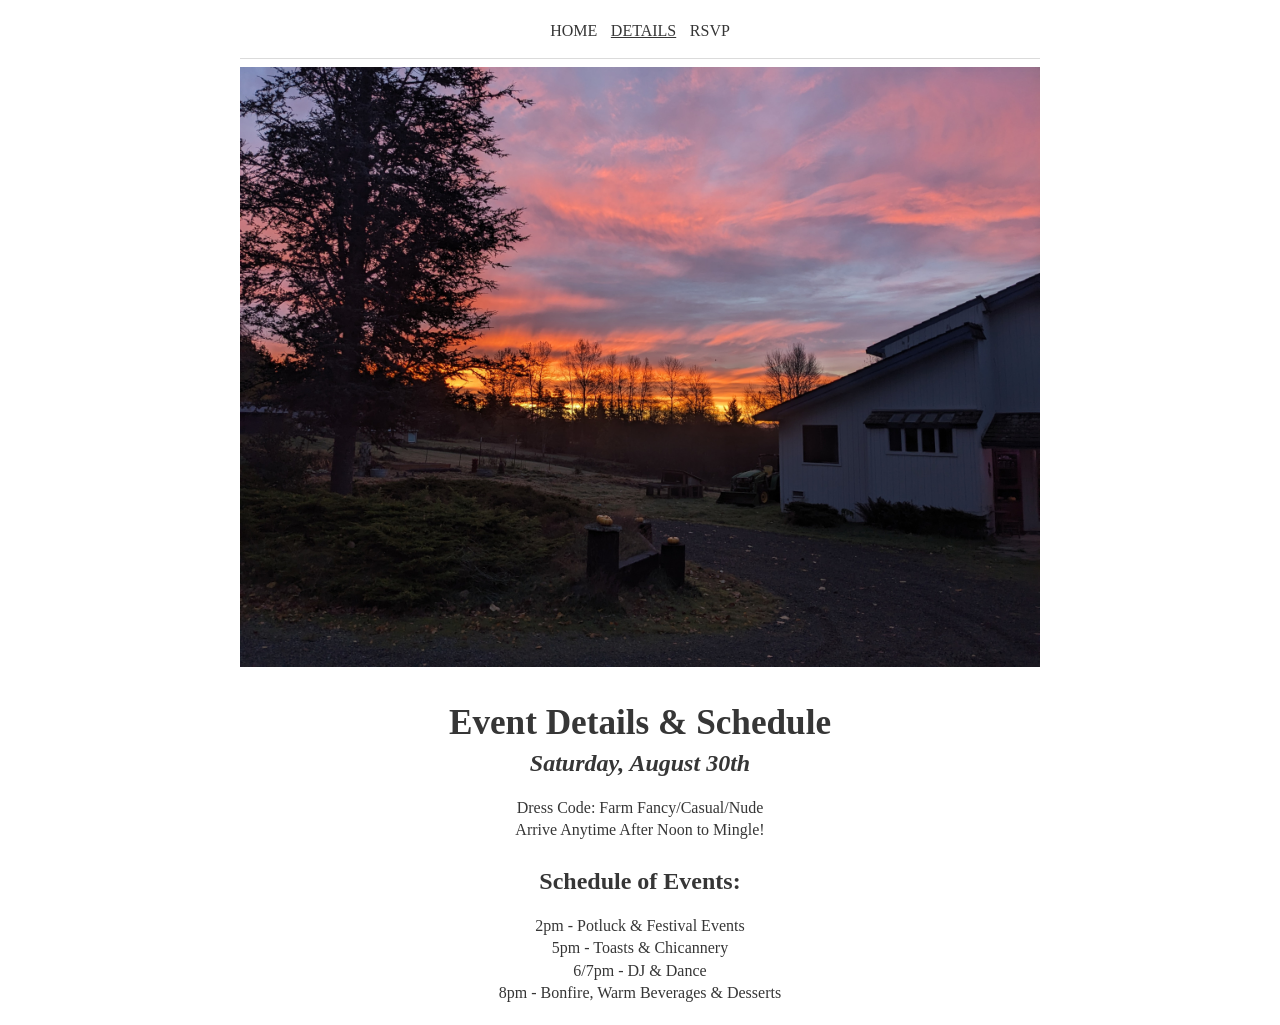
==== commit 25db006b: "More details" ====
--- a/details.html
+++ b/details.html
@@ -18,24 +18,34 @@
 
 <div>
 	<center>
-		<ul>
+		<ul class="nav">
 		 <li><a href="/">Home</a></li>
 		 <li><a href="#" class='selected'>Details</a></li>
 		 <li><a href="/rsvp.html">RSVP</a></li>
 		</ul>
 	</center>
-	<hr />
+	<hr/>
+		<img src="images/farm.jpg" />
+	<div>
 	<div>
 	<center>
-		<h1>Details and Mo'!</h1>
+		<h1 style="margin-bottom: 0px">Event Details & Schedule</h1>
+		<h2 style="margin-top: 0px"><i>Saturday, August 30th</i></h2>
+		<ul>
+			<li>Dress Code: Farm Fancy/Casual/Nude</li>
+			<li>Arrive Anytime After Noon to Mingle! </li>
+		</ul>
+		<h2>Schedule of Events:</h2> 
+		<ul>
+			<li>2pm - Potluck & Festival Events</li> 
+			<li>5pm - Toasts & Chicannery</li>
+			<li>6/7pm - DJ & Dance</li>
+			<li>8pm - Bonfire, Warm Beverages & Desserts</li>  
+		</ul>
+
+	</p>
 	</center>
-	<p>
-		
-
-Donec tristique ut erat eu ultrices. Duis vel lorem tincidunt, mollis mauris at, lobortis enim. Ut gravida augue nec blandit lacinia. Duis fringilla convallis justo et scelerisque. Phasellus tortor mauris, aliquet a nunc quis, finibus consequat dui. Integer porttitor leo quis diam malesuada pretium. Pellentesque vel mollis lorem. Cras efficitur nisl sed imperdiet rutrum. Aenean mattis luctus nisi vel pellentesque. Sed tortor est, bibendum et varius ac, luctus id sapien. Aliquam porttitor in elit eget rutrum. Cras nec odio tincidunt, viverra libero id, gravida eros. Nullam non malesuada massa, in pellentesque purus. Praesent congue sapien massa, vitae auctor lacus semper ut. Aenean facilisis consequat libero eget ultrices. Donec tempus est ligula, id maximus ante lobortis et.
-
-Aenean sollicitudin semper lectus ut scelerisque. Pellentesque volutpat ut dui id efficitur. Duis orci mi, sollicitudin in sapien id, auctor suscipit augue. Nulla pellentesque sem et aliquet blandit. Cras malesuada ante sed enim auctor, ac ultrices lorem elementum. Integer ut luctus libero, dignissim hendrerit metus. Fusce pulvinar, ligula non sollicitudin ornare, odio magna efficitur ligula, in sagittis leo orci eu metus. 
-	</p>
+	</div>
 </div>
 </body>
 </html>
--- a/css/main.css
+++ b/css/main.css
@@ -3,6 +3,6 @@
      font-style: normal;
 }
 h1, h2, h3 { color: var(--text-main); }
-ul { list-style: none; padding:0px; } li { text-transform: uppercase; display: inline-block }
-li a, li a:hover { text-decoration: none; padding: 0.1em 0.3em; color: var(--text-main) }
-li a.selected { text-decoration: underline  }
+ul { list-style: none; padding:0px; } ul.nav li { text-transform: uppercase; display: inline-block }
+ul.nav li a, ul.nav li a:hover { text-decoration: none; padding: 0.1em 0.3em; color: var(--text-main) }
+ul.nav li a.selected { text-decoration: underline  }
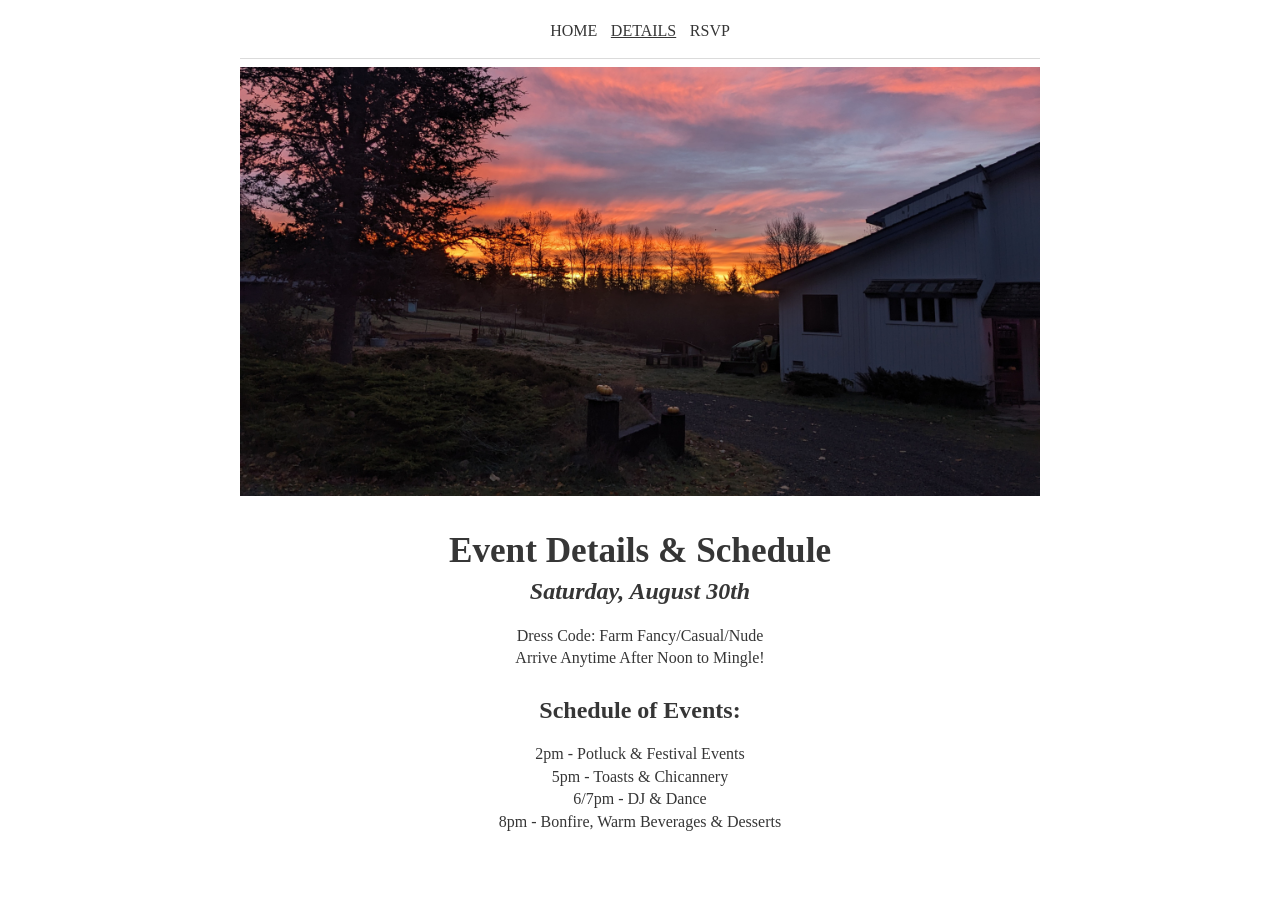
==== commit b2d3147f: "More details" ====
--- a/details.html
+++ b/details.html
@@ -27,7 +27,6 @@
 	<hr/>
 		<img src="images/farm.jpg" />
 	<div>
-	<div>
 	<center>
 		<h1 style="margin-bottom: 0px">Event Details & Schedule</h1>
 		<h2 style="margin-top: 0px"><i>Saturday, August 30th</i></h2>
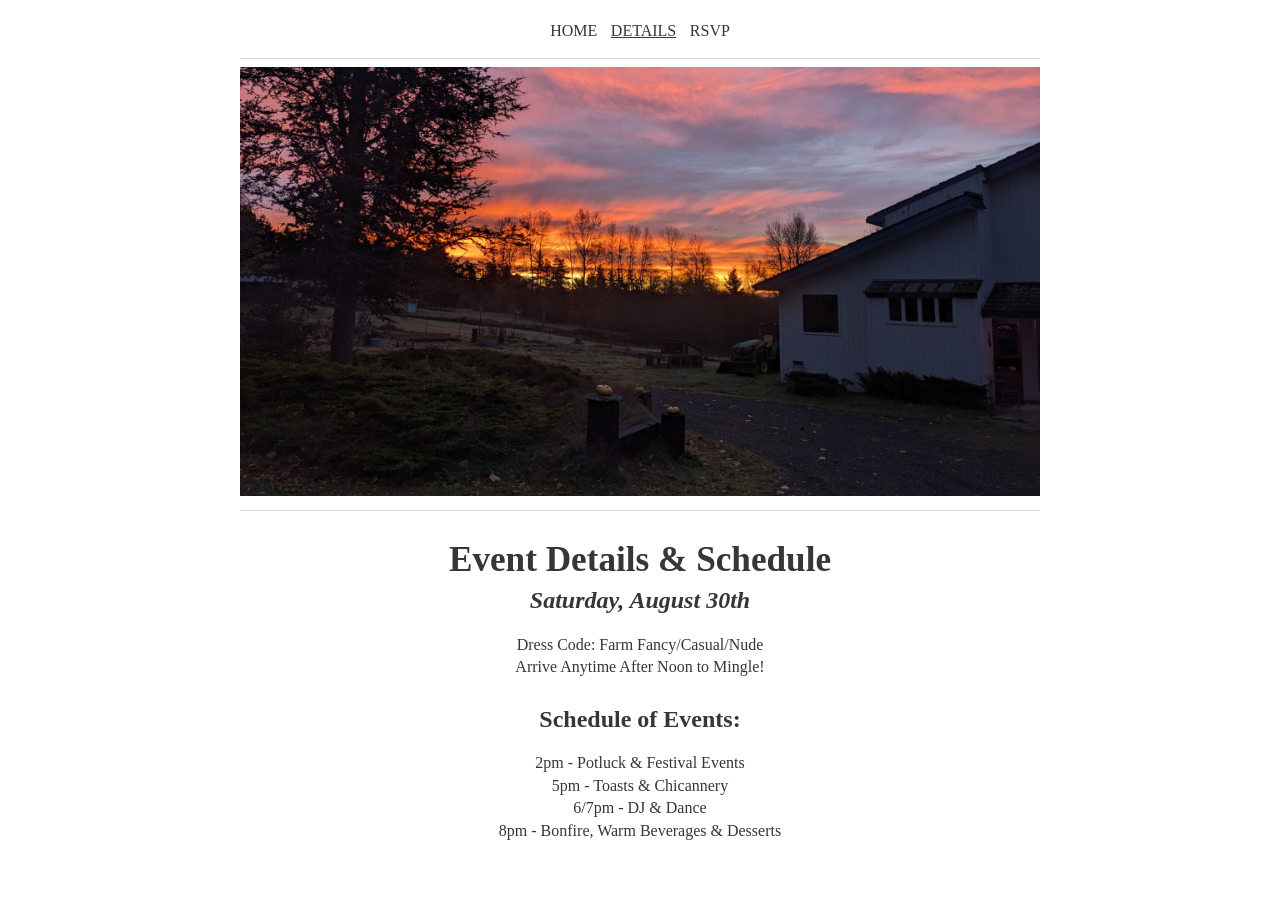
==== commit 72a6072d: "A few more details" ====
--- a/details.html
+++ b/details.html
@@ -26,6 +26,8 @@
 	</center>
 	<hr/>
 		<img src="images/farm.jpg" />
+			<hr/>
+
 	<div>
 	<center>
 		<h1 style="margin-bottom: 0px">Event Details & Schedule</h1>
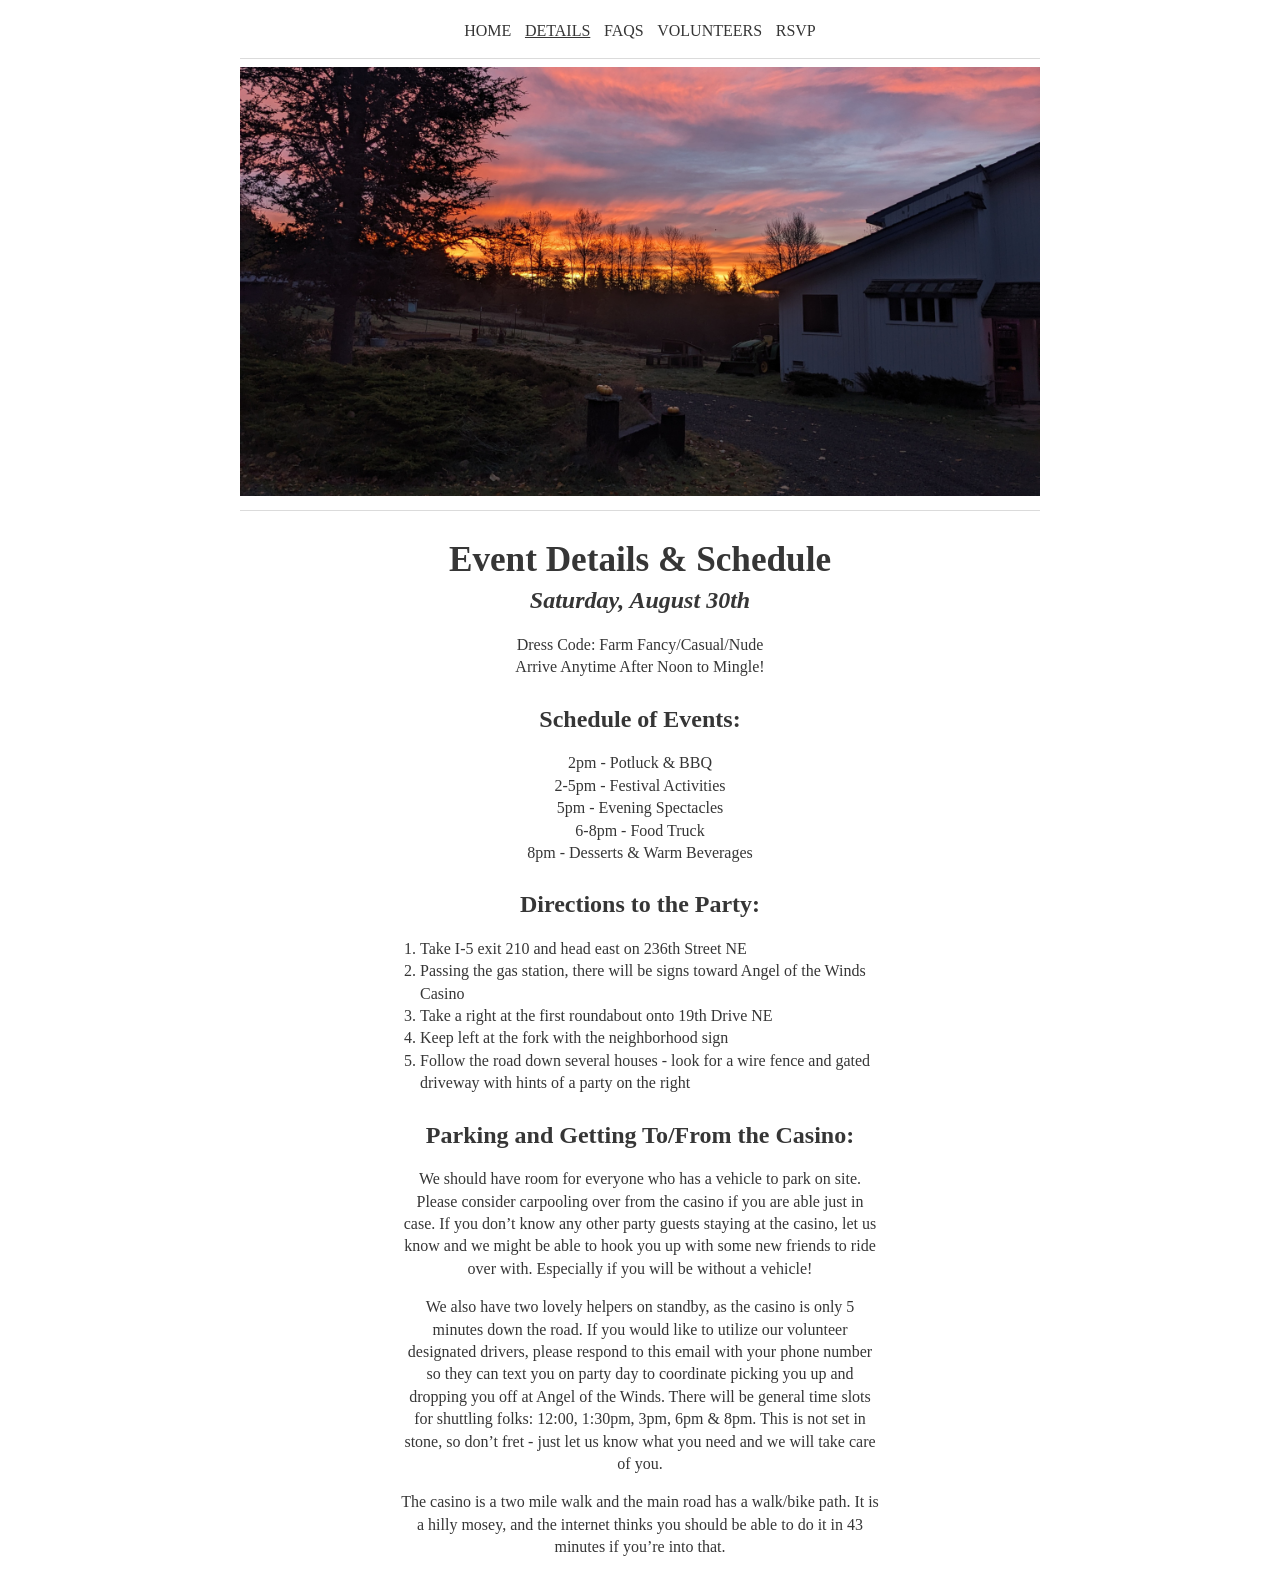
==== commit e88c512a: "wedding updates" ====
--- a/details.html
+++ b/details.html
@@ -15,13 +15,14 @@
 
 </head>
 <body>
-
 <div>
 	<center>
 		<ul class="nav">
 		 <li><a href="/">Home</a></li>
 		 <li><a href="#" class='selected'>Details</a></li>
-		 <li><a href="/rsvp.html">RSVP</a></li>
+ 		 <li><a href="/faq">FAQs</a></li>
+		 <li><a href="/volunteer">Volunteers</a></li>
+		 <li><a href="/rsvp">RSVP</a></li>
 		</ul>
 	</center>
 	<hr/>
@@ -38,15 +39,29 @@
 		</ul>
 		<h2>Schedule of Events:</h2> 
 		<ul>
-			<li>2pm - Potluck & Festival Events</li> 
-			<li>5pm - Toasts & Chicannery</li>
-			<li>6/7pm - DJ & Dance</li>
-			<li>8pm - Bonfire, Warm Beverages & Desserts</li>  
+			<li>2pm - Potluck & BBQ</li> 
+			<li>2-5pm - Festival Activities</li>
+			<li>5pm - Evening Spectacles</li>
+			<li>6-8pm - Food Truck</li>
+			<li>8pm - Desserts & Warm Beverages</li>  
 		</ul>
+	<h2>Directions to the Party:</h2>
+	<ol>
+		<li>Take I-5 exit 210 and head east on 236th Street NE</li>
+		<li>Passing the gas station, there will be signs toward Angel of the Winds Casino</li>
+		<li>Take a right at the first roundabout onto 19th Drive NE</li>
+		<li>Keep left at the fork with the neighborhood sign</li> 
+		<li>Follow the road down several houses - look for a wire fence and gated driveway with hints of a party on the right</li>
+	</ol>
+	<h2>Parking and Getting To/From the Casino:</h2>
+ 
+	<p style="width:60%">We should have room for everyone who has a vehicle to park on site. Please consider carpooling over from the casino if you are able just in case. If you don’t know any other party guests staying at the casino, let us know and we might be able to hook you up with some new friends to ride over with. Especially if you will be without a vehicle!</p>
 
-	</p>
+	<p style="width:60%">We also have two lovely helpers on standby, as the casino is only 5 minutes down the road. If you would like to utilize our volunteer designated drivers, please respond to this email with your phone number so they can text you on party day to coordinate picking you up and dropping you off at Angel of the Winds. There will be general time slots for shuttling folks: 12:00, 1:30pm, 3pm, 6pm & 8pm. This is not set in stone, so don’t fret - just let us know what you need and we will take care of you.</p>
+
+	<p style="width:60%">The casino is a two mile walk and the main road has a walk/bike path. It is a hilly mosey, and the internet thinks you should be able to do it in 43 minutes if you’re into that.</p>
 	</center>
 	</div>
 </div>
 </body>
-</html>
+</html>
--- a/css/main.css
+++ b/css/main.css
@@ -6,3 +6,5 @@
 ul { list-style: none; padding:0px; } ul.nav li { text-transform: uppercase; display: inline-block }
 ul.nav li a, ul.nav li a:hover { text-decoration: none; padding: 0.1em 0.3em; color: var(--text-main) }
 ul.nav li a.selected { text-decoration: underline  }
+center ol {	 width:60% }
+center ol li { text-align: left }
